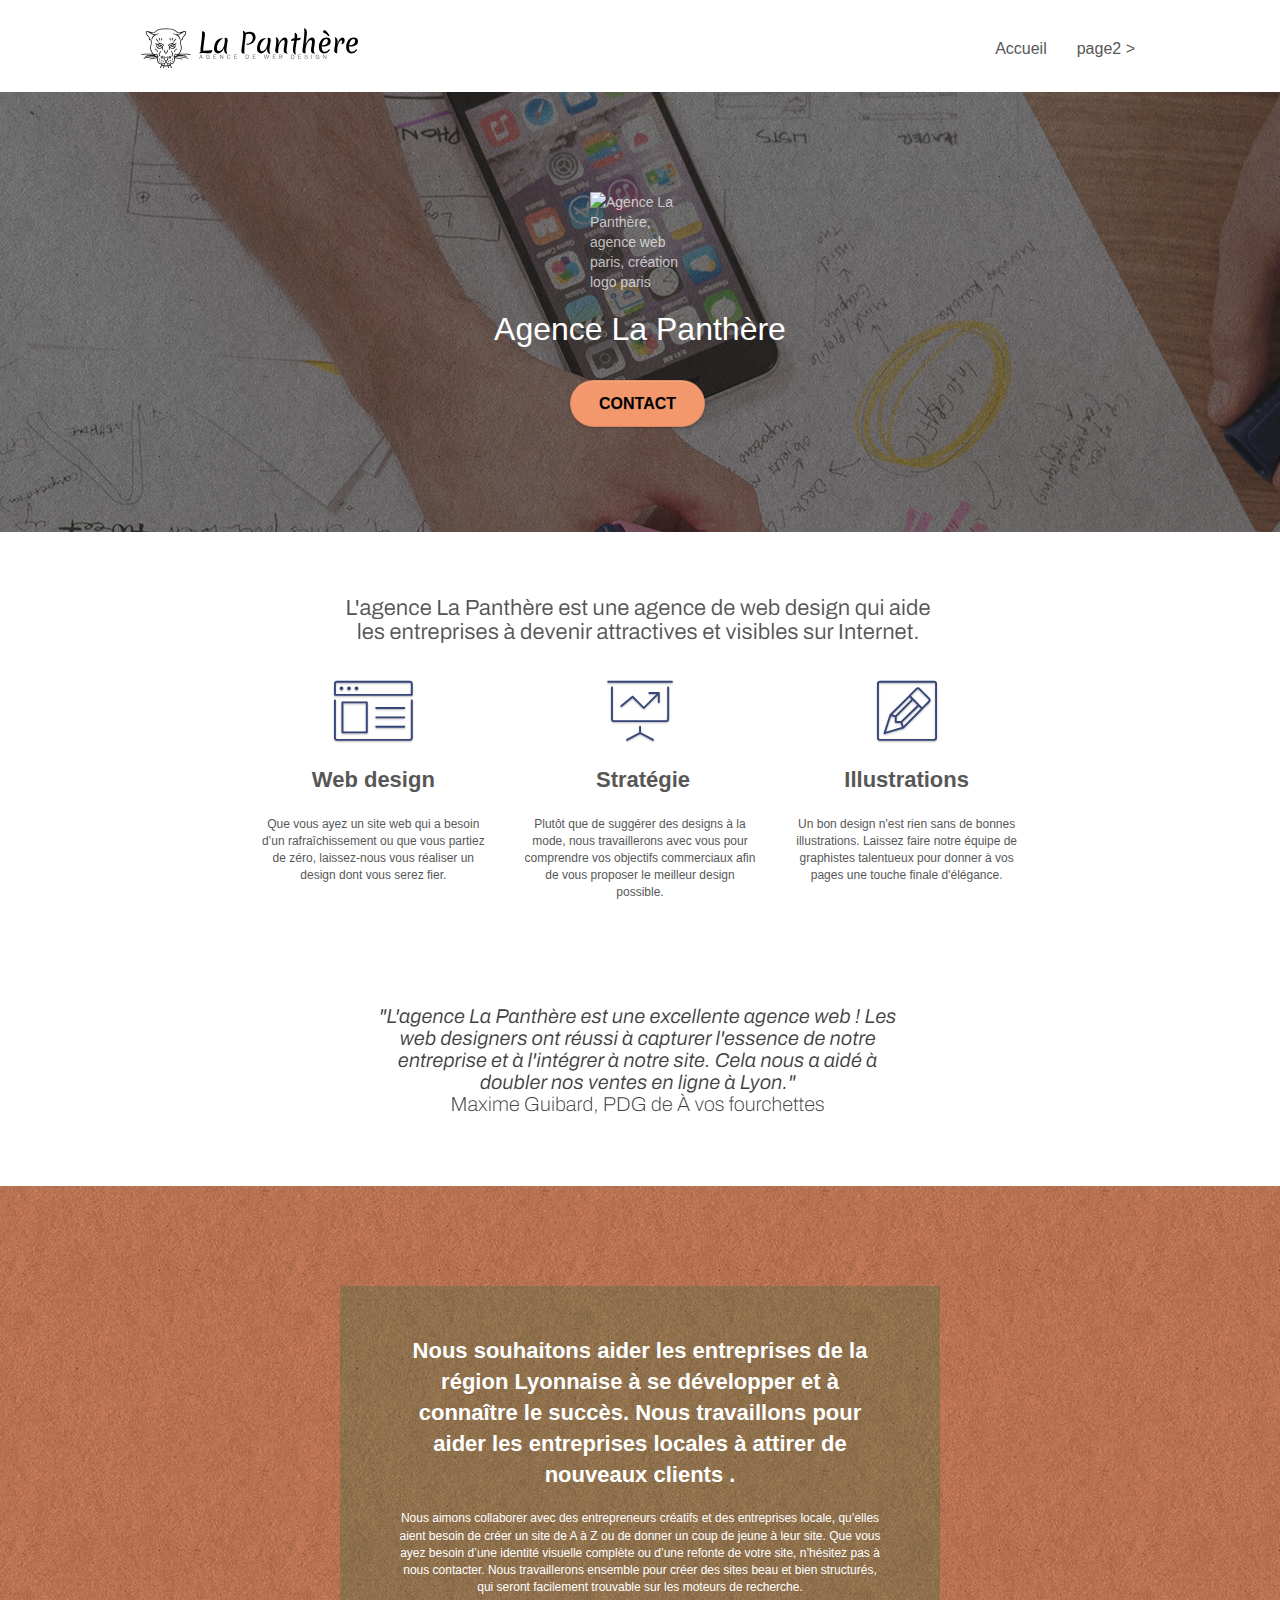
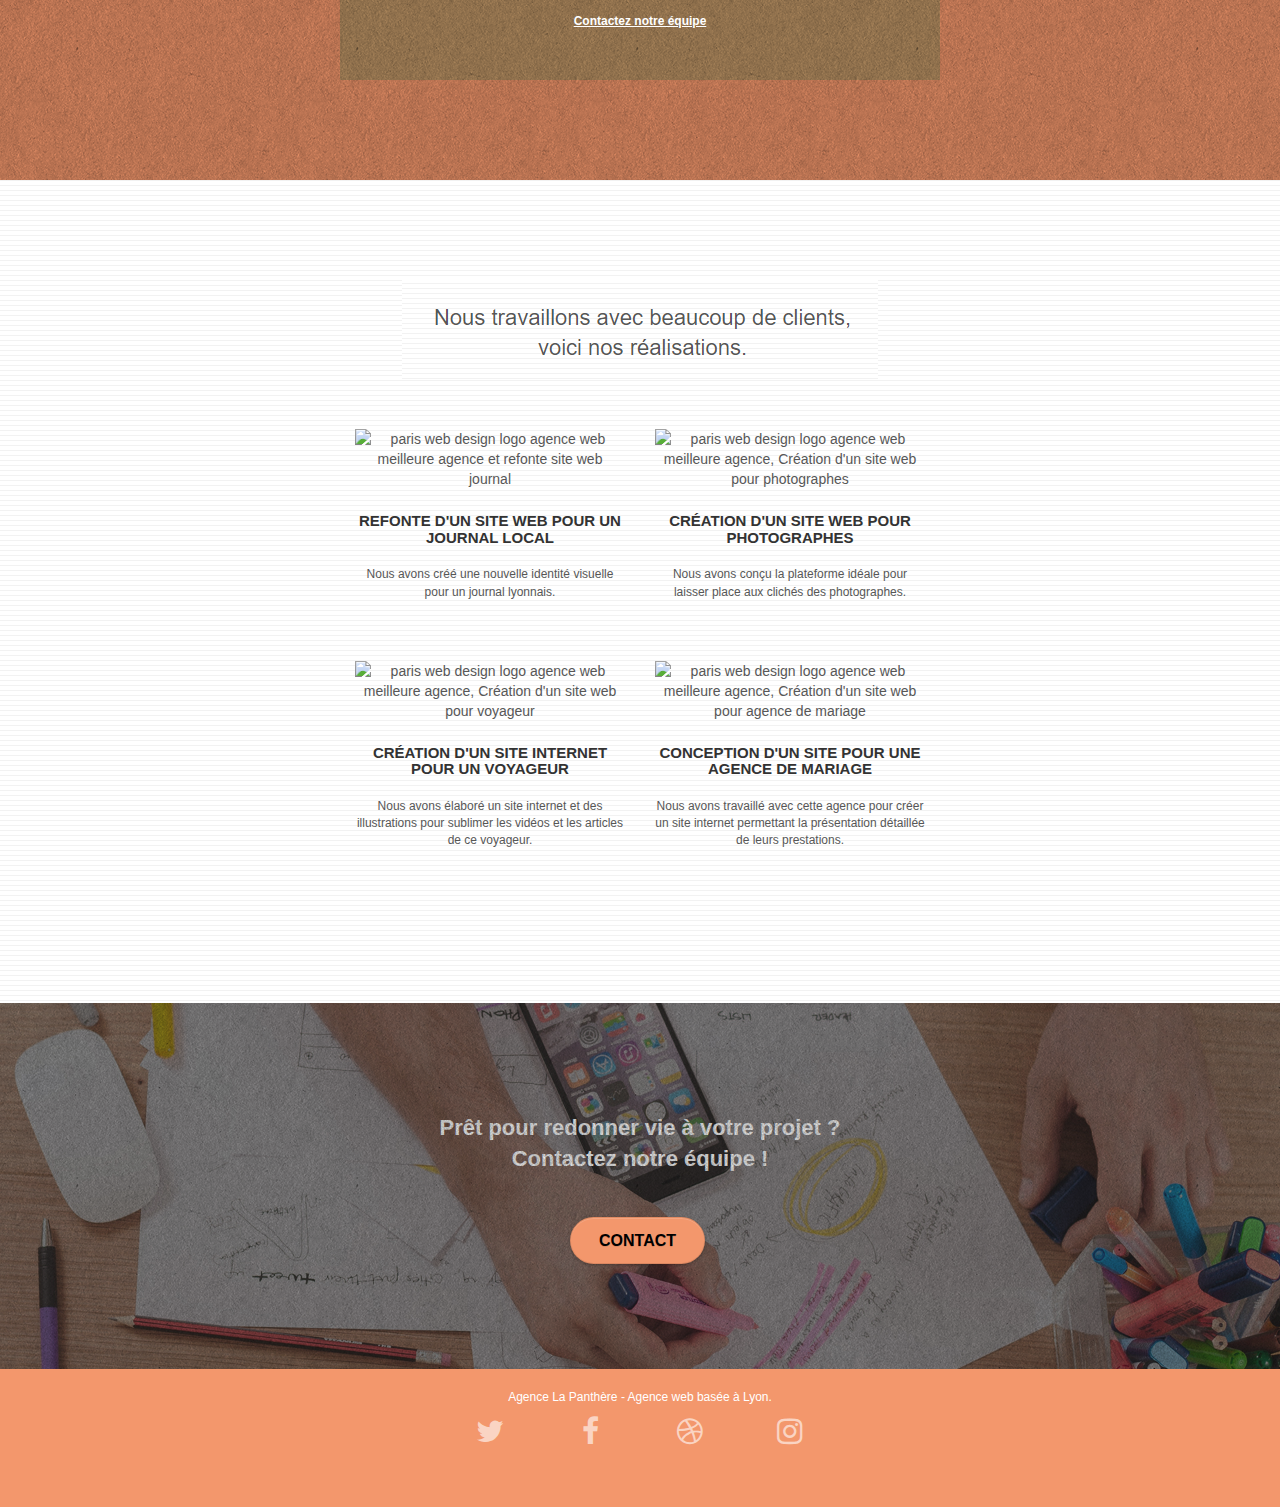
==== index.html @ 3dce4a52 "Add files via upload" ====
<!doctype html>
<html lang="fr">
<head>
    <meta charset="utf-8">
    <meta name="keywords" content="seo, google, site web, site internet, agence design paris, agence design, agence design,agence design,agence design,agence design,agence design,agence design,agence design,agence design">
    <meta name="description" content="Agence web, Agence design, Paris">
    <meta name="viewport" content="width=device-width, initial-scale=1.0, viewport-fit=cover">
    <link rel="shortcut icon" type="image/png" href="favicon.jpg">
    
	<link rel="stylesheet" type="text/css" href="./css/bootstrap.css">
	<link rel="stylesheet" type="text/css" href="style.css">
	<link rel="stylesheet" type="text/css" href="./css/font-awesome.css">
	<link rel="stylesheet" type="text/css" href="./css/et-line.css">
	
    
	<script src="https://code.jquery.com/jquery-2.1.0.min.js" integrity="sha256-8oQ1OnzE2X9v4gpRVRMb1DWHoPHJilbur1LP9ykQ9H0=" crossorigin="anonymous"></script>
	<script src="./js/bootstrap.min.js"></script>
	<script src="./js/blocs.js"></script>
	<script src="./js/jquery.touchSwipe.js" defer></script>
	<script src="./js/gmaps.js"></script>

    <title>.</title>

    
<!-- Analytics -->
 
<!-- Analytics END -->
    
</head>
<body>
<!-- Principal conteneur -->
<div class="page-container">
    
<!-- bloc-0 -->
<div class="bloc bgc-white l-bloc " id="bloc-0">
	<div class="container bloc-sm">

		<nav class="navbar row">
			<div class="navbar-header">
				
				<a class="navbar-brand" href="index.html"><img src="img/agence-la-panthere-monochrome.svg" alt="paris web design logo agence web meilleure agence" height="40" /></a>
				
				<button id="nav-toggle" type="button" class="ui-navbar-toggle navbar-toggle" data-toggle="collapse" data-target=".navbar-1">
					<span class="sr-only">Toggle navigation</span><span class="icon-bar"></span><span class="icon-bar"></span><span class="icon-bar"></span>
				</button>
			</div>
			<div class="collapse navbar-collapse navbar-1 special-dropdown-nav">
				<ul class="site-navigation nav navbar-nav">
					<li>
						<a href="index.html">Accueil</a>
					</li>
					<li>
					</li>
					<li>
						<a href="page2.html">page2 &gt;</a>
					</li>
				</ul>
			</div>
		</nav>
	</div>
</div>
<!-- bloc-0 END -->

<!-- bloc-1-presentation -->
<div class="bloc bgc-dark-slate-blue bg-banniere d-bloc bg-t-edge bloc-bg-texture texture-paper b-parallax" id="bloc-1-hero">
	<div class="container bloc-lg">
		<div class="row tight-width-whitespace">
			<div class="col-sm-12">
				<img src="img/logo.webp" class="center-block image-resize-mode" width="100" height="100" alt="Agence La Panthère, agence web paris, création logo paris" />
				<h1 class="text-center hero-bloc-text tc-white ">
					Agence La Panthère
				</h1>
				<div class="text-center">
					<a href="page2.html" class="btn btn-lg btn-clean btn-rd cta-hero btn-atomic-tangerine" id="cta-hero">Contact</a>
				</div>
			</div>
		</div>
	</div>
</div>
<!-- bloc-1-presentation END -->

<!-- bloc-2-services -->
<div class="bloc bgc-white l-bloc" id="bloc-2-services">
	<div class="container bloc-md">
		<div class="row">
			<div class="col-sm-12 text-center">
				<img alt="agence web, agence web paris, web design paris, stratégie web" src="img/title.png" />
			</div>
		</div>
		<div class="row voffset-lg med-width-whitespace">
			<div class="col-sm-4">
				<div class="text-center">
					<span class="et-icon-browser sm-shadow icon-dark-slate-blue icons icon-lg"></span>
				</div>
				<h2 class="mg-md text-center">
					Web design
				</h2>
				<p class="text-center ">
					Que vous ayez un site web qui a besoin d&rsquo;un rafraîchissement ou que vous partiez de zéro, laissez-nous vous réaliser un design dont vous serez fier.
				</p>
			</div>
			<div class="col-sm-4">
				<div class="text-center">
					<span class="et-icon-presentation sm-shadow icon-dark-slate-blue icons icon-lg"></span>
				</div>
				<h2 class="mg-md text-center">
					&nbsp;Stratégie
				</h2>
				<p class="text-center ">
					Plutôt que de suggérer des designs à la mode, nous travaillerons avec vous pour comprendre vos objectifs commerciaux afin de vous proposer le meilleur design possible.<br>
				</p>
			</div>
			<div class="col-sm-4">
				<div class="text-center">
					<span class="et-icon-edit sm-shadow icon-dark-slate-blue icons icon-lg"></span>
				</div>
				<h2 class="mg-md text-center">
					Illustrations
				</h2>
				<p class="text-center ">
					Un bon design n'est rien sans de bonnes illustrations. Laissez faire notre équipe de graphistes talentueux pour donner à vos pages une touche finale d'élégance.
				</p>
			</div>
		</div>
		<div class="row voffset-lg voffset">
			<div class="col-xs-12 col-md-8 col-md-offset-2 text-center">
				<img alt="agence web, agence web paris, web design paris, stratégie web" src="img/citation.png" />

			</div>
		</div>
	</div>
</div>
<!-- bloc-2-services END -->

<!-- bloc-3-what-i-do -->
<div class="bloc tc-white bgc-atomic-tangerine bg-presentation d-bloc bloc-bg-texture texture-paper b-parallax" id="bloc-3-what-i-do">
	<div class="container bloc-lg">
		<div class="row tight-width-whitespace black-background">
			<div class="col-sm-12">
				<h2 class="mg-md text-center tc-white">
					Nous souhaitons aider les entreprises de la région Lyonnaise à se développer et à connaître le succès. Nous travaillons pour aider les entreprises locales à attirer de nouveaux clients .<br>
				</h2>
				<p class="text-center white">
					Nous aimons collaborer avec des entrepreneurs créatifs et des entreprises locale, qu’elles aient besoin de créer un site de A à Z ou de donner un coup de jeune à leur site. Que vous ayez besoin d’une identité visuelle complète ou d’une refonte de votre site, n’hésitez pas à nous contacter. Nous travaillerons ensemble pour créer des sites beau et bien structurés, qui seront facilement trouvable sur les moteurs de recherche. <br><br><a class="ltc-white bold-link" href="page2.html">Contactez notre équipe</a><br>
				</p>
			</div>
		</div>
	</div>
</div>
<!-- bloc-3-what-i-do END -->

<!-- bloc-4-portfolio -->
<div class="bloc bgc-white bg-lines-h2-bg bg-repeat l-bloc" id="bloc-4-portfolio">
	<div class="container bloc-lg">
	
		<div class="row">
			<div class="col-sm-12 text-center">
				<img alt="agence web, agence web paris, web design paris, stratégie web" src="img/title2.png" />
			</div>
		</div>
		<div class="row tight-width-whitespace portfolio-row">
			<div class="col-sm-6">
				<a href="#" data-lightbox="img/1.webp" data-gallery-id="gallery-1" data-caption="Refonte d'un site web pour un journal local" data-frame="snapshot-lb"><img src="img/1.webp" alt="paris web design logo agence web meilleure agence et refonte site web journal" class="img-responsive portfolio-thumb" /></a>
				<h3 class="mg-md text-center">
					Refonte d'un site web pour un journal local
				</h3>
				<p class="text-center">
					Nous avons créé une nouvelle identité visuelle pour un journal lyonnais.
				</p>
			</div>
			<div class="col-sm-6">
				<a href="#" data-lightbox="img/2.webp" data-gallery-id="gallery-1" data-caption="Création d'un site web pour photographes" data-frame="snapshot-lb"><img src="img/2.webp" class="img-responsive portfolio-thumb" alt="paris web design logo agence web meilleure agence, Création d'un site web pour photographes" /></a>
				<h3 class="mg-md text-center">
					Création d'un site web pour photographes
				</h3>
				<p class="text-center">
					Nous avons conçu la plateforme idéale pour laisser place aux clichés des photographes.
				</p>
			</div>
		</div>
		<div class="row tight-width-whitespace portfolio-row">
			<div class="col-sm-6">
				<a href="#" data-lightbox="img/3.webp" data-gallery-id="gallery-1" data-caption="Création d'un site internet pour un voyageur" data-frame="snapshot-lb"><img src="img/3.webp" class="img-responsive portfolio-thumb" alt="paris web design logo agence web meilleure agence, Création d'un site web pour voyageur"/></a>
				<h3 class="mg-md text-center">
					Création d'un site internet pour un voyageur
				</h3>
				<p class="text-center">
					Nous avons élaboré un site internet et des illustrations pour sublimer les vidéos et les articles de ce voyageur.
				</p>
			</div>
			<div class="col-sm-6">
				<a href="#" data-lightbox="img/4.webp" data-gallery-id="gallery-1" data-caption="Conception d'un site pour une agence de mariage" data-frame="snapshot-lb"><img src="img/4.webp" class="img-responsive portfolio-thumb" alt="paris web design logo agence web meilleure agence, Création d'un site web pour agence de mariage" /></a>
				<h3 class="mg-md text-center">
					Conception d'un site pour une agence de mariage
				</h3>
				<p class="text-center">
					Nous avons travaillé avec cette agence pour créer un site internet permettant la présentation détaillée de leurs prestations.
				</p>
			</div>
		</div>
	</div>
</div>
<!-- bloc-4-portfolio END -->

<!-- bloc-5-cta -->
<div class="bloc bgc-dark-slate-blue bg-banniere d-bloc bloc-bg-texture texture-paper" id="bloc-5-cta">
	<div class="container bloc-lg">
		<div class="row">
			<h2 class="mg-md text-center tc-white">
				Prêt pour redonner vie à votre projet ?<br>Contactez notre équipe !
			</h2>
			<div class="col-sm-12 text-center">
				<a href="page2.html" class="btn btn-atomic-tangerine btn-clean btn-rd btn-lg cta-hero">Contact</a>
			</div>
		</div>
	</div>
</div>
<!-- bloc-5-cta END -->

<!-- Footer - bloc-8 -->
<div class="bloc bgc-atomic-tangerine d-bloc" id="bloc-8">
	<div class="container bloc-sm">
		<div class="row">
			<div class="col-sm-12">
				<p class="text-center white">
					Agence La Panthère - Agence web basée à Lyon.<br>
				</p>
				<div class="row row-no-gutters social">
					<div class="col-sm-3">
						<div class="text-center">
							<a class="social" aria-label="Twitter" href="index.html"><span class="fa fa-twitter icon-md"></span></a>
						</div>
					</div>
					<div class="col-sm-3">
						<div class="text-center">
							<a class="social" aria-label="Facebook" href="index.html"><span class="fa fa-facebook icon-md"></span></a>
						</div>
					</div>
					<div class="col-sm-3">
						<div class="text-center">
							<a class="social" aria-label="Dribble" href="index.html"><span class="fa fa-dribbble icon-md"></span></a>
						</div>
					</div>
					<div class="col-sm-3">
						<div class="text-center">
							<a class="social" aria-label="Instagram" href="index.html"><span class="fa fa-instagram icon-md"></span></a>
						</div>
					</div>
					<div class="keywords" style="color:#F3976C;">Agence web à paris, stratégie web, web design, illustrations, design de site web, site web, web, internet, site internet, site</div>
				</div>
				
				</div>
			</div>
		</div>
	</div>
</div>
<!-- Footer - bloc-8 END -->

</div>
<!-- Principal conteneur END -->
    

</body>
</html>
---- style.css ----
body {
    margin: 0;
    padding: 0;
    background: #FFF;
    overflow-x: hidden;
    -webkit-font-smoothing: antialiased;
    -moz-osx-font-smoothing: grayscale;
}

a,
button {
    transition: all .3s ease-in-out;
    outline: none!important;
}

a:hover {
    text-decoration: none;
    cursor: pointer;
}

#page-loading-blocs-notifaction {
    position: fixed;
    top: 0;
    bottom: 0;
    width: 100%;
    z-index: 100000;
    background: #FFFFFF url("img/pageload-spinner.gif") no-repeat center center;
}

.bloc {
    width: 100%;
    clear: both;
    background: 50% 50% no-repeat;
    padding: 0 50px;
    -webkit-background-size: cover;
    -moz-background-size: cover;
    -o-background-size: cover;
    background-size: cover;
    position: relative;
}

.bloc .container {
    padding-left: 0;
    padding-right: 0;
}

.bloc-lg {
    padding: 100px 50px;
}

.bloc-md {
    padding: 50px;
}

.bloc-sm {
    padding: 20px 50px;
}

.bg-center,
.bg-l-edge,
.bg-r-edge,
.bg-t-edge,
.bg-b-edge,
.bg-tl-edge,
.bg-bl-edge,
.bg-tr-edge,
.bg-br-edge,
.bg-repeat {
    -webkit-background-size: auto!important;
    -moz-background-size: auto!important;
    -o-background-size: auto!important;
    background-size: auto!important;
}

.bg-repeat {
    background: repeat;
}

.bg-t-edge {
    background: top no-repeat;
}

.bloc-bg-texture::before {
    content: "";
    background-size: 2px 2px;
    position: absolute;
    top: 0;
    bottom: 0;
    left: 0;
    right: 0;
}

.texture-paper::before {
    background: url("img/texture-paper.png");
    background-size: 280px 280px;
}

.b-parallax {
    background-attachment: fixed;
}

.d-bloc {
    color: rgba(255, 255, 255, .7);
}

.d-bloc button:hover {
    color: rgba(255, 255, 255, .9);
}

.d-bloc .icon-round,
.d-bloc .icon-square,
.d-bloc .icon-rounded,
.d-bloc .icon-semi-rounded-a,
.d-bloc .icon-semi-rounded-b {
    border-color: rgba(255, 255, 255, .9);
}

.d-bloc .divider-h span {
    border-color: rgba(255, 255, 255, .2);
}

.d-bloc .a-btn,
.d-bloc .navbar a,
.d-bloc .navbar-brand,
.d-bloc a .icon-sm,
.d-bloc a .icon-md,
.d-bloc a .icon-lg,
.d-bloc a .icon-xl,
.d-bloc h1 a,
.d-bloc h2 a,
.d-bloc h3 a,
.d-bloc h4 a,
.d-bloc h5 a,
.d-bloc h6 a,
.d-bloc p a {
    color: rgba(255, 255, 255, .6);
}

.d-bloc .a-btn:hover,
.d-bloc .navbar a:hover,
.d-bloc .navbar-brand:hover,
.d-bloc a:hover .icon-sm,
.d-bloc a:hover .icon-md,
.d-bloc a:hover .icon-lg,
.d-bloc a:hover .icon-xl,
.d-bloc h1 a:hover,
.d-bloc h2 a:hover,
.d-bloc h3 a:hover,
.d-bloc h4 a:hover,
.d-bloc h5 a:hover,
.d-bloc h6 a:hover,
.d-bloc p a:hover {
    color: rgba(255, 255, 255, 1);
}

.d-bloc .navbar-toggle .icon-bar {
    background: rgba(255, 255, 255, 1);
}

.d-bloc .btn-wire,
.d-bloc .btn-wire:hover {
    color: rgba(255, 255, 255, 1);
    border-color: rgba(255, 255, 255, 1);
}

.d-bloc .panel {
    color: rgba(0, 0, 0, .5);
}

.d-bloc .panel button:hover {
    color: rgba(0, 0, 0, .7);
}

.d-bloc .panel icon {
    border-color: rgba(0, 0, 0, .7);
}

.d-bloc .panel .divider-h span {
    border-color: rgba(0, 0, 0, .1);
}

.d-bloc .panel .a-btn {
    color: rgba(0, 0, 0, .6);
}

.d-bloc .panel .a-btn:hover {
    color: rgba(0, 0, 0, 1);
}

.d-bloc .panel .btn-wire,
.d-bloc .panel .btn-wire:hover {
    color: rgba(0, 0, 0, .7);
    border-color: rgba(0, 0, 0, .3);
}

.d-bloc .panel,
.l-bloc {
    color: rgba(0, 0, 0, .5);
}

.d-bloc .panel button:hover,
.l-bloc button:hover {
    color: rgba(0, 0, 0, .7);
}

.l-bloc .icon-round,
.l-bloc .icon-square,
.l-bloc .icon-rounded,
.l-bloc .icon-semi-rounded-a,
.l-bloc .icon-semi-rounded-b {
    border-color: rgba(0, 0, 0, .7);
}

.d-bloc .panel .divider-h span,
.l-bloc .divider-h span {
    border-color: rgba(0, 0, 0, .1);
}

.d-bloc .panel .a-btn,
.l-bloc .a-btn,
.l-bloc .navbar a,
.l-bloc .navbar-brand,
.l-bloc a .icon-sm,
.l-bloc a .icon-md,
.l-bloc a .icon-lg,
.l-bloc a .icon-xl,
.l-bloc h1 a,
.l-bloc h2 a,
.l-bloc h3 a,
.l-bloc h4 a,
.l-bloc h5 a,
.l-bloc h6 a,
.l-bloc p a {
    color: rgba(0, 0, 0, .6);
}

.d-bloc .panel .a-btn:hover,
.l-bloc .a-btn:hover,
.l-bloc .navbar a:hover,
.l-bloc .navbar-brand:hover,
.l-bloc a:hover .icon-sm,
.l-bloc a:hover .icon-md,
.l-bloc a:hover .icon-lg,
.l-bloc a:hover .icon-xl,
.l-bloc h1 a:hover,
.l-bloc h2 a:hover,
.l-bloc h3 a:hover,
.l-bloc h4 a:hover,
.l-bloc h5 a:hover,
.l-bloc h6 a:hover,
.l-bloc p a:hover {
    color: rgba(0, 0, 0, 1);
}

.l-bloc .navbar-toggle .icon-bar {
    color: rgba(0, 0, 0, .6);
}

.d-bloc .panel .btn-wire,
.d-bloc .panel .btn-wire:hover,
.l-bloc .btn-wire,
.l-bloc .btn-wire:hover {
    color: rgba(0, 0, 0, .7);
    border-color: rgba(0, 0, 0, .3);
}

.voffset {
    margin-top: 30px;
}

.voffset-lg {
    margin-top: 80px;
}

.row-no-gutters {
    margin-right: 0;
    margin-left: 0;
}

.row.row-no-gutters > [class^="col-"],
.row.row-no-gutters > [class*=" col-"] {
    padding-right: 0;
    padding-left: 0;
}

#bloc-1-hero h1 {
    font-size: 32px;
}

.navbar {
    margin-bottom: 0;
    z-index: 1;
}

.navbar-brand {
    height: auto;
    padding: 3px 15px;
    font-size: 25px;
    font-weight: normal;
    font-weight: 600;
    line-height: 44px;
}

.navbar-brand img {
    max-height: 200px;
    margin: 0 5px 0 0;
    display: inline;
}

.navbar-brand img[src$=svg] {
    min-width: 100px;
}

.nav-center .navbar-brand img {
    margin: 0;
}

.navbar .nav {
    padding-top: 2px;
    margin-right: -16px;
    float: right;
    z-index: 1;
}

.nav > li {
    float: left;
    margin-top: 4px;
    font-size: 16px;
}

.navbar-nav .open .dropdown-menu > li > a {
    text-align: inherit;
}

.nav > li a:hover,
.nav > li a:focus {
    background: transparent;
}

.navbar-toggle {
    margin: 10px 10px 0 0;
    border: 0px;
}

.navbar-toggle:hover {
    background: transparent!important;
}

.navbar-toggle .icon-bar {
    background-color: rgba(0, 0, 0, .5);
    width: 26px;
}

.nav-invert .navbar .nav {
    float: left;
}

.nav-invert .navbar-header,
.nav-invert .navbar-brand {
    float: right;
    position: relative;
    z-index: 2;
}

@media (min-width: 768px) {
    .site-navigation {
        position: absolute;
        top: 50%;
        right: 20px;
        transform: translate(0, -50%);
        -webkit-transform: translateY(-50%);
    }
    .nav > li .dropdown-menu a,
    .nav > li .dropdown-menu a:hover {
        color: #484848;
    }
    .nav-invert .site-navigation {
        left: 0;
        right: 0;
    }
    .nav-center {
        text-align: center;
    }
    .nav-center .navbar-header {
        width: 100%;
    }
    .nav-center .navbar-header,
    .nav-center .navbar-brand,
    .nav-center .nav > li {
        float: none;
        display: inline-block;
    }
    .nav-center .site-navigation {
        position: relative;
        width: 100%;
        right: 0;
        margin-right: 0px;
        margin-top: 20px;
    }
    .nav-center.mini-nav .navbar-toggle {
        float: none;
        margin: 10px auto 0;
    }
}

.nav > li > .dropdown a {
    background: none!important;
    display: block;
    padding: 14px 15px;
}

nav .caret {
    margin: 0 5px;
}

.dropdown-menu .dropdown-menu {
    top: -8px;
    left: 100%;
}

.dropdown-menu .dropmenu-flow-right {
    top: 100%;
    left: 0;
    margin-left: -1px;
    border-top-left-radius: 0;
    border-top-right-radius: 0;
}

.dropdown-menu .dropdown span {
    border: 4px solid black;
    border-top-color: transparent;
    border-right-color: transparent;
    border-bottom-color: transparent;
    margin: 6px -5px 0 0!important;
    float: right;
}

.mg-md {
    margin-top: 10px;
    margin-bottom: 20px;
    font-weight: bold;
}

.mg-lg {
    margin-top: 10px;
    margin-bottom: 40px;
}

.btn {
    margin: 0 5px 5px 0;
}

.btn.pull-right {
    margin: 0 0 5px 5px;
}

.btn-d,
.btn-d:hover,
.btn-d:focus {
    color: #FFF;
    background: rgba(0, 0, 0, .3);
}

button {
    outline: none!important;
}

.btn-rd {
    border-radius: 40px;
}

.btn-clean {
    border: 1px solid rgba(0, 0, 0, .08);
    border-bottom-color: rgba(0, 0, 0, .1);
    text-shadow: 0 1px 0 rgba(0, 0, 1, .1);
    box-shadow: 0 1px 3px rgba(0, 0, 1, .25), inset 0 1px 0 0 rgba(255, 255, 255, .15);
}

.icon-md {
    font-size: 30px!important;
}

.icon-lg {
    font-size: 60px!important;
}

.sm-shadow {
    text-shadow: 0 1px 2px rgba(0, 0, 0, .3);
}

.panel-sq,
.panel-sq .panel-heading,
.panel-sq .panel-footer {
    border-radius: 0;
}

.panel-rd {
    border-radius: 30px;
}

.panel-rd .panel-heading {
    border-radius: 29px 29px 0 0;
}

.panel-rd .panel-footer {
    border-radius: 0 0 29px 29px;
}

.form-control {
    border-color: rgba(0, 0, 0, .1);
    box-shadow: none;
}

.scrollToTop {
    width: 40px;
    height: 40px;
    position: fixed;
    bottom: 20px;
    right: 20px;
    opacity: 0;
    z-index: 500;
    transition: all .3s ease-in-out;
}

.scrollToTop span {
    margin-top: 6px;
}

.showScrollTop {
    font-size: 14px;
    opacity: 1;
}

a[data-lightbox] {
    position: relative;
    display: block;
    text-align: center;
}

a[data-lightbox]:hover::before {
    content: "+";
    font-family: "HelveticaNeue-Light", "Helvetica Neue Light", "Helvetica Neue", Helvetica, Arial;
    font-size: 32px;
    width: 50px;
    height: 50px;
    margin-left: -25px;
    border-radius: 50%;
    background: rgba(0, 0, 0, .6);
    color: #FFF;
    font-weight: 100;
    z-index: 1;
    position: absolute;
    top: 50%;
    transform: translateY(-50%);
    -webkit-transform: translateY(-50%);
}

a[data-lightbox]:hover img {
    opacity: 0.6;
    -webkit-animation-fill-mode: none;
    animation-fill-mode: none;
}

#lightbox-modal {
    display: flex;
    align-items: center;
}

#lightbox-modal .modal-dialog {
    width: 90%;
    max-width: 900px;
    margin: 0 auto 0;
}

#lightbox-modal .modal-dialog img {
    max-height: 90vh;
    margin: 0 auto;
}

.lightbox-caption {
    padding: 20px;
    color: #FFF;
    background: rgba(0, 0, 0, .5);
    position: absolute;
    left: 15px;
    right: 15px;
    bottom: 5px;
}

.close-lightbox {
    color: #FFF;
    font-size: 30px;
    position: absolute;
    top: 20px;
    right: 20px;
    z-index: 20;
    background: rgba(0, 0, 0, .5);
    border: none;
    line-height: 30px;
    padding: 0 9px 5px;
    opacity: 0.3;
}

.close-lightbox:hover,
.next-lightbox:hover,
.prev-lightbox:hover {
    opacity: 1.0;
    color: #FFF;
}

.next-lightbox,
.prev-lightbox {
    font-size: 20px;
    color: rgba(255, 255, 255, .9);
    background: rgba(0, 0, 0, .5);
    transition: all .2s ease-in-out;
    position: absolute;
    top: 45%;
    z-index: 1;
    opacity: 0.4;
}

.next-lightbox {
    padding: 6px 8px 1px 13px;
    right: 25px;
}

.prev-lightbox {
    padding: 6px 13px 1px 10px;
    left: 25px;
}

.snapshot-lb .modal-body {
    padding-bottom: 45px;
}

.snapshot-lb .lightbox-caption {
    padding: 0;
    color: rgba(0, 0, 0, .5);
    background: none;
}

h1,
h2,
h3,
h4,
h5,
h6,
p,
label,
.btn,
a {
    font-family: "helvetica";
    font-weight: 400;
    color: #575757!important;
}

.container {
    max-width: 1000px;
}

.hero-bloc-text {
    font-size: 38px;
}

.hero-bloc-text-sub {
    font-size: 36px;
}

.statement-bloc-text {
    line-height: 26px;
    font-style: italic;
    font-size: 20px;
    text-align: center;
    font-weight: lighter;
    max-width: 520px;
    margin: auto auto auto auto;
}

p {
    font-size: 12px;
}

.tight-width-whitespace {
    max-width: 600px;
    margin: auto auto auto auto;
}

.h1 {
    font-size: 20px;
    font-family: "Open Sans";
}

.cta-hero {
    margin-top: 22px;
    color: #FFFFFF!important;
    text-transform: uppercase;
    padding: 12px 28px 12px 28px;
    font-size: 16px;
    font-weight: 700;
}

.social {
    max-width: 400px;
    margin: auto auto auto auto;
}

h2 {
    font-size: 22px;
    line-height: 1.4em;
}

h3 {
    font-size: 15px;
    text-transform: uppercase;
    font-weight: 700;
    color: #333333!important;
}

.med-width-whitespace {
    max-width: 800px;
    margin: auto auto auto auto;
    box-shadow: 0px 0px 0px #000000;
}

h1 {
    color: #333333!important;
}

h4 {
    color: #333333!important;
}

.icons {
    margin-bottom: 14px;
    margin-top: 24px;
}

.white {
    color: #FFFFFF!important;
}

.portfolio-thumb {
    margin-bottom: 24px;
}

.portfolio-row {
    margin-bottom: 44px;
    margin-top: 50px;
}

.avatar {
    box-shadow: 0px 4px 9px rgba(0, 0, 0, 0.3);
}

.black-background {
    background-color: rgba(165, 147, 99, 0.7);
    padding: 40px 40px 40px 40px;
}

.bold-link {
    font-weight: 900;
    text-decoration: underline!important;
}

.bgc-white {
    background-color: #FFFFFF;
}

.bgc-dark-slate-blue {
    background-color: #364577;
}

.bgc-atomic-tangerine {
    background-color: #F3976C;
}

.tc-white {
    color: white !important;
}

.btn-atomic-tangerine {
    background: #F3976C;
    color: black!important;
}

.btn-atomic-tangerine:hover {
    background: #c27956!important;
    color: #FFFFFF!important;
}

.ltc-white {
    color: #FFFFFF!important;
}

.ltc-white:hover {
    color: #cccccc!important;
}

.ltc-atomic-tangerine {
    color: #F3976C!important;
}

.ltc-atomic-tangerine:hover {
    color: #c27956!important;
}

.icon-dark-slate-blue {
    color: #364577!important;
    border-color: #364577!important;
}

.bg-dots-bg {
    background-image: url("img/dots-bg.png");
}

.bg-lines-h2-bg {
    background-image: url("img/lines-h2-bg.png");
}

.bg-banniere {
    background-image: url("img/agence-la-panthere.jpg");
}

.bg-presentation {
    background-image: url("img/image-de-presentation.bmp");
}

@media (max-width: 1024px) {
    .bloc {
        padding-left: 20px;
        padding-right: 20px;
    }
    .bloc.full-width-bloc,
    .bloc-tile-2.full-width-bloc .container,
    .bloc-tile-3.full-width-bloc .container,
    .bloc-tile-4.full-width-bloc .container {
        padding-left: 0;
        padding-right: 0;
    }
}

@media (max-width: 992px) and (min-width: 768px) {
    .navbar .nav {
        max-width: 80%
    }
    .nav-center.navbar .nav {
        max-width: 100%
    }
}

@media only screen and (min-device-width: 768px) and (max-device-width: 1024px) and (orientation: landscape) {
    .b-parallax {
        background-attachment: scroll;
    }
}

@media only screen and (min-device-width: 1024px) and (max-device-width: 1366px) and (-webkit-min-device-pixel-ratio: 1.5) {
    .b-parallax {
        background-attachment: scroll;
    }
}

@media (max-width: 991px) {
    .container {
        width: 100%;
    }
    .b-parallax {
        background-attachment: scroll;
    }
    .page-container,
    #hero-bloc {
        overflow-x: hidden;
        position: relative;
    }
    .bloc {
        padding-left: constant(safe-area-inset-left);
        padding-right: constant(safe-area-inset-right);
    }
    .bloc-group,
    .bloc-group .bloc {
        display: block;
        width: 100%;
    }
    .bloc-fill-screen .fill-bloc-top-edge,
    .bloc-fill-screen .fill-bloc-bottom-edge {
        padding: 0 20px;
        padding-left: constant(safe-area-inset-left);
        padding-right: constant(safe-area-inset-right);
    }
}

@media (max-width: 767px) {
    .page-container {
        overflow-x: hidden;
        position: relative;
    }
    h1,
    h2,
    h3,
    h4,
    h5,
    h6,
    p,
    #disqus_thread {
        padding-left: 10px!important;
        padding-right: 10px!important;
    }
    .b-parallax {
        background-attachment: scroll;
    }
    .navbar .nav {
        padding-top: 0;
        border-top: 1px solid rgba(0, 0, 0, .2);
        float: none!important;
    }
    .navbar.row {
        margin-left: 0;
        margin-right: 0;
    }
    .site-navigation {
        position: inherit;
        transform: none;
        -webkit-transform: none;
        -ms-transform: none;
    }
    .nav > li {
        margin-top: 0;
        border-bottom: 1px solid rgba(0, 0, 0, .1);
        background: rgba(0, 0, 0, .05);
        text-align: left;
        padding-left: 15px;
        width: 100%;
    }
    .nav > li:hover {
        background: rgba(0, 0, 0, .08);
    }
    .dropdown .dropdown a .caret {
        float: none;
        margin: 5px 0 0 10px!important;
        border: 4px solid black;
        border-bottom-color: transparent;
        border-right-color: transparent;
        border-left-color: transparent;
    }
    #hero-bloc .navbar .nav {
        background: rgba(0, 0, 0, .8);
    }
    #hero-bloc .navbar .nav a {
        color: rgba(255, 255, 255, .6);
    }
    .hero {
        padding: 50px 0;
    }
    .hero-nav {
        left: -1px;
        right: -1px;
    }
    .navbar-collapse {
        padding: 0;
        overflow-x: hidden;
        -webkit-box-shadow: none;
        box-shadow: none;
    }
    .navbar-brand img {
        max-height: 40px;
        width: auto;
    }
    .nav-invert .navbar-header {
        float: none;
        width: 100%;
    }
    .nav-invert .navbar-toggle {
        float: left;
        margin-left: 10px;
    }
    .bloc {
        padding-left: 0;
        padding-right: 0;
    }
    .bloc-xxl,
    .bloc-xl,
    .bloc-lg {
        padding: 40px 0;
    }
    .bloc-sm,
    .bloc-md {
        padding-left: 0;
        padding-right: 0;
    }
    .bloc-tile-2 .container,
    .bloc-tile-3 .container,
    .bloc-tile-4 .container,
    .bloc-fill-screen .fill-bloc-top-edge,
    .bloc-fill-screen .fill-bloc-bottom-edge {
        padding-left: 0;
        padding-right: 0;
    }
    .a-block {
        padding: 0 10px;
    }
    .btn-dwn {
        display: none;
    }
    .voffset {
        margin-top: 5px;
    }
    .voffset-md {
        margin-top: 20px;
    }
    .voffset-lg {
        margin-top: 30px;
    }
    form {
        padding: 5px;
    }
    .close-lightbox {
        display: inline-block;
    }
    .blocsapp-device-iphone5 {
        background-size: 216px 425px;
        padding-top: 60px;
        width: 216px;
        height: 425px;
    }
    .blocsapp-device-iphone5 img {
        width: 180px;
        height: 320px;
    }
}

@media (max-width: 400px) {
    .bloc {
        padding-left: 0;
        padding-right: 0;
    }
}

@media (max-width: 767px) {
    .bloc-mob-center-text {
        text-align: center;
    }
}
---- css/et-line.css ----
@font-face {
    font-family: et-line;
    src: url(../fonts/et-line.eot);
    src: url(../fonts/et-line.eot?#iefix) format('embedded-opentype'), url(../fonts/et-line.woff) format('woff'), url(../fonts/et-line.ttf) format('truetype'), url(../fonts/et-line.svg#et-line) format('svg');
    font-weight: 400;
    font-style: normal
}

.et-icon-adjustments,
.et-icon-alarmclock,
.et-icon-anchor,
.et-icon-aperture,
.et-icon-attachment,
.et-icon-bargraph,
.et-icon-basket,
.et-icon-beaker,
.et-icon-bike,
.et-icon-book-open,
.et-icon-briefcase,
.et-icon-browser,
.et-icon-calendar,
.et-icon-camera,
.et-icon-caution,
.et-icon-chat,
.et-icon-circle-compass,
.et-icon-clipboard,
.et-icon-clock,
.et-icon-cloud,
.et-icon-compass,
.et-icon-desktop,
.et-icon-dial,
.et-icon-document,
.et-icon-documents,
.et-icon-download,
.et-icon-dribbble,
.et-icon-edit,
.et-icon-envelope,
.et-icon-expand,
.et-icon-facebook,
.et-icon-flag,
.et-icon-focus,
.et-icon-gears,
.et-icon-genius,
.et-icon-gift,
.et-icon-global,
.et-icon-globe,
.et-icon-googleplus,
.et-icon-grid,
.et-icon-happy,
.et-icon-hazardous,
.et-icon-heart,
.et-icon-hotairballoon,
.et-icon-hourglass,
.et-icon-key,
.et-icon-laptop,
.et-icon-layers,
.et-icon-lifesaver,
.et-icon-lightbulb,
.et-icon-linegraph,
.et-icon-linkedin,
.et-icon-lock,
.et-icon-magnifying-glass,
.et-icon-map,
.et-icon-map-pin,
.et-icon-megaphone,
.et-icon-mic,
.et-icon-mobile,
.et-icon-newspaper,
.et-icon-notebook,
.et-icon-paintbrush,
.et-icon-paperclip,
.et-icon-pencil,
.et-icon-phone,
.et-icon-picture,
.et-icon-pictures,
.et-icon-piechart,
.et-icon-presentation,
.et-icon-pricetags,
.et-icon-printer,
.et-icon-profile-female,
.et-icon-profile-male,
.et-icon-puzzle,
.et-icon-quote,
.et-icon-recycle,
.et-icon-refresh,
.et-icon-ribbon,
.et-icon-rss,
.et-icon-sad,
.et-icon-scissors,
.et-icon-scope,
.et-icon-search,
.et-icon-shield,
.et-icon-speedometer,
.et-icon-strategy,
.et-icon-streetsign,
.et-icon-tablet,
.et-icon-target,
.et-icon-telescope,
.et-icon-toolbox,
.et-icon-tools,
.et-icon-tools-2,
.et-icon-trophy,
.et-icon-tumblr,
.et-icon-twitter,
.et-icon-upload,
.et-icon-video,
.et-icon-wallet,
.et-icon-wine {
    font-family: et-line;
    speak: none;
    font-style: normal;
    font-weight: 400;
    font-variant: normal;
    text-transform: none;
    line-height: 1;
    -webkit-font-smoothing: antialiased;
    -moz-osx-font-smoothing: grayscale;
    display: inline-block
}

.et-icon-mobile:before {
    content: "\e000"
}

.et-icon-laptop:before {
    content: "\e001"
}

.et-icon-desktop:before {
    content: "\e002"
}

.et-icon-tablet:before {
    content: "\e003"
}

.et-icon-phone:before {
    content: "\e004"
}

.et-icon-document:before {
    content: "\e005"
}

.et-icon-documents:before {
    content: "\e006"
}

.et-icon-search:before {
    content: "\e007"
}

.et-icon-clipboard:before {
    content: "\e008"
}

.et-icon-newspaper:before {
    content: "\e009"
}

.et-icon-notebook:before {
    content: "\e00a"
}

.et-icon-book-open:before {
    content: "\e00b"
}

.et-icon-browser:before {
    content: "\e00c"
}

.et-icon-calendar:before {
    content: "\e00d"
}

.et-icon-presentation:before {
    content: "\e00e"
}

.et-icon-picture:before {
    content: "\e00f"
}

.et-icon-pictures:before {
    content: "\e010"
}

.et-icon-video:before {
    content: "\e011"
}

.et-icon-camera:before {
    content: "\e012"
}

.et-icon-printer:before {
    content: "\e013"
}

.et-icon-toolbox:before {
    content: "\e014"
}

.et-icon-briefcase:before {
    content: "\e015"
}

.et-icon-wallet:before {
    content: "\e016"
}

.et-icon-gift:before {
    content: "\e017"
}

.et-icon-bargraph:before {
    content: "\e018"
}

.et-icon-grid:before {
    content: "\e019"
}

.et-icon-expand:before {
    content: "\e01a"
}

.et-icon-focus:before {
    content: "\e01b"
}

.et-icon-edit:before {
    content: "\e01c"
}

.et-icon-adjustments:before {
    content: "\e01d"
}

.et-icon-ribbon:before {
    content: "\e01e"
}

.et-icon-hourglass:before {
    content: "\e01f"
}

.et-icon-lock:before {
    content: "\e020"
}

.et-icon-megaphone:before {
    content: "\e021"
}

.et-icon-shield:before {
    content: "\e022"
}

.et-icon-trophy:before {
    content: "\e023"
}

.et-icon-flag:before {
    content: "\e024"
}

.et-icon-map:before {
    content: "\e025"
}

.et-icon-puzzle:before {
    content: "\e026"
}

.et-icon-basket:before {
    content: "\e027"
}

.et-icon-envelope:before {
    content: "\e028"
}

.et-icon-streetsign:before {
    content: "\e029"
}

.et-icon-telescope:before {
    content: "\e02a"
}

.et-icon-gears:before {
    content: "\e02b"
}

.et-icon-key:before {
    content: "\e02c"
}

.et-icon-paperclip:before {
    content: "\e02d"
}

.et-icon-attachment:before {
    content: "\e02e"
}

.et-icon-pricetags:before {
    content: "\e02f"
}

.et-icon-lightbulb:before {
    content: "\e030"
}

.et-icon-layers:before {
    content: "\e031"
}

.et-icon-pencil:before {
    content: "\e032"
}

.et-icon-tools:before {
    content: "\e033"
}

.et-icon-tools-2:before {
    content: "\e034"
}

.et-icon-scissors:before {
    content: "\e035"
}

.et-icon-paintbrush:before {
    content: "\e036"
}

.et-icon-magnifying-glass:before {
    content: "\e037"
}

.et-icon-circle-compass:before {
    content: "\e038"
}

.et-icon-linegraph:before {
    content: "\e039"
}

.et-icon-mic:before {
    content: "\e03a"
}

.et-icon-strategy:before {
    content: "\e03b"
}

.et-icon-beaker:before {
    content: "\e03c"
}

.et-icon-caution:before {
    content: "\e03d"
}

.et-icon-recycle:before {
    content: "\e03e"
}

.et-icon-anchor:before {
    content: "\e03f"
}

.et-icon-profile-male:before {
    content: "\e040"
}

.et-icon-profile-female:before {
    content: "\e041"
}

.et-icon-bike:before {
    content: "\e042"
}

.et-icon-wine:before {
    content: "\e043"
}

.et-icon-hotairballoon:before {
    content: "\e044"
}

.et-icon-globe:before {
    content: "\e045"
}

.et-icon-genius:before {
    content: "\e046"
}

.et-icon-map-pin:before {
    content: "\e047"
}

.et-icon-dial:before {
    content: "\e048"
}

.et-icon-chat:before {
    content: "\e049"
}

.et-icon-heart:before {
    content: "\e04a"
}

.et-icon-cloud:before {
    content: "\e04b"
}

.et-icon-upload:before {
    content: "\e04c"
}

.et-icon-download:before {
    content: "\e04d"
}

.et-icon-target:before {
    content: "\e04e"
}

.et-icon-hazardous:before {
    content: "\e04f"
}

.et-icon-piechart:before {
    content: "\e050"
}

.et-icon-speedometer:before {
    content: "\e051"
}

.et-icon-global:before {
    content: "\e052"
}

.et-icon-compass:before {
    content: "\e053"
}

.et-icon-lifesaver:before {
    content: "\e054"
}

.et-icon-clock:before {
    content: "\e055"
}

.et-icon-aperture:before {
    content: "\e056"
}

.et-icon-quote:before {
    content: "\e057"
}

.et-icon-scope:before {
    content: "\e058"
}

.et-icon-alarmclock:before {
    content: "\e059"
}

.et-icon-refresh:before {
    content: "\e05a"
}

.et-icon-happy:before {
    content: "\e05b"
}

.et-icon-sad:before {
    content: "\e05c"
}

.et-icon-facebook:before {
    content: "\e05d"
}

.et-icon-twitter:before {
    content: "\e05e"
}

.et-icon-googleplus:before {
    content: "\e05f"
}

.et-icon-rss:before {
    content: "\e060"
}

.et-icon-tumblr:before {
    content: "\e061"
}

.et-icon-linkedin:before {
    content: "\e062"
}

.et-icon-dribbble:before {
    content: "\e063"
}
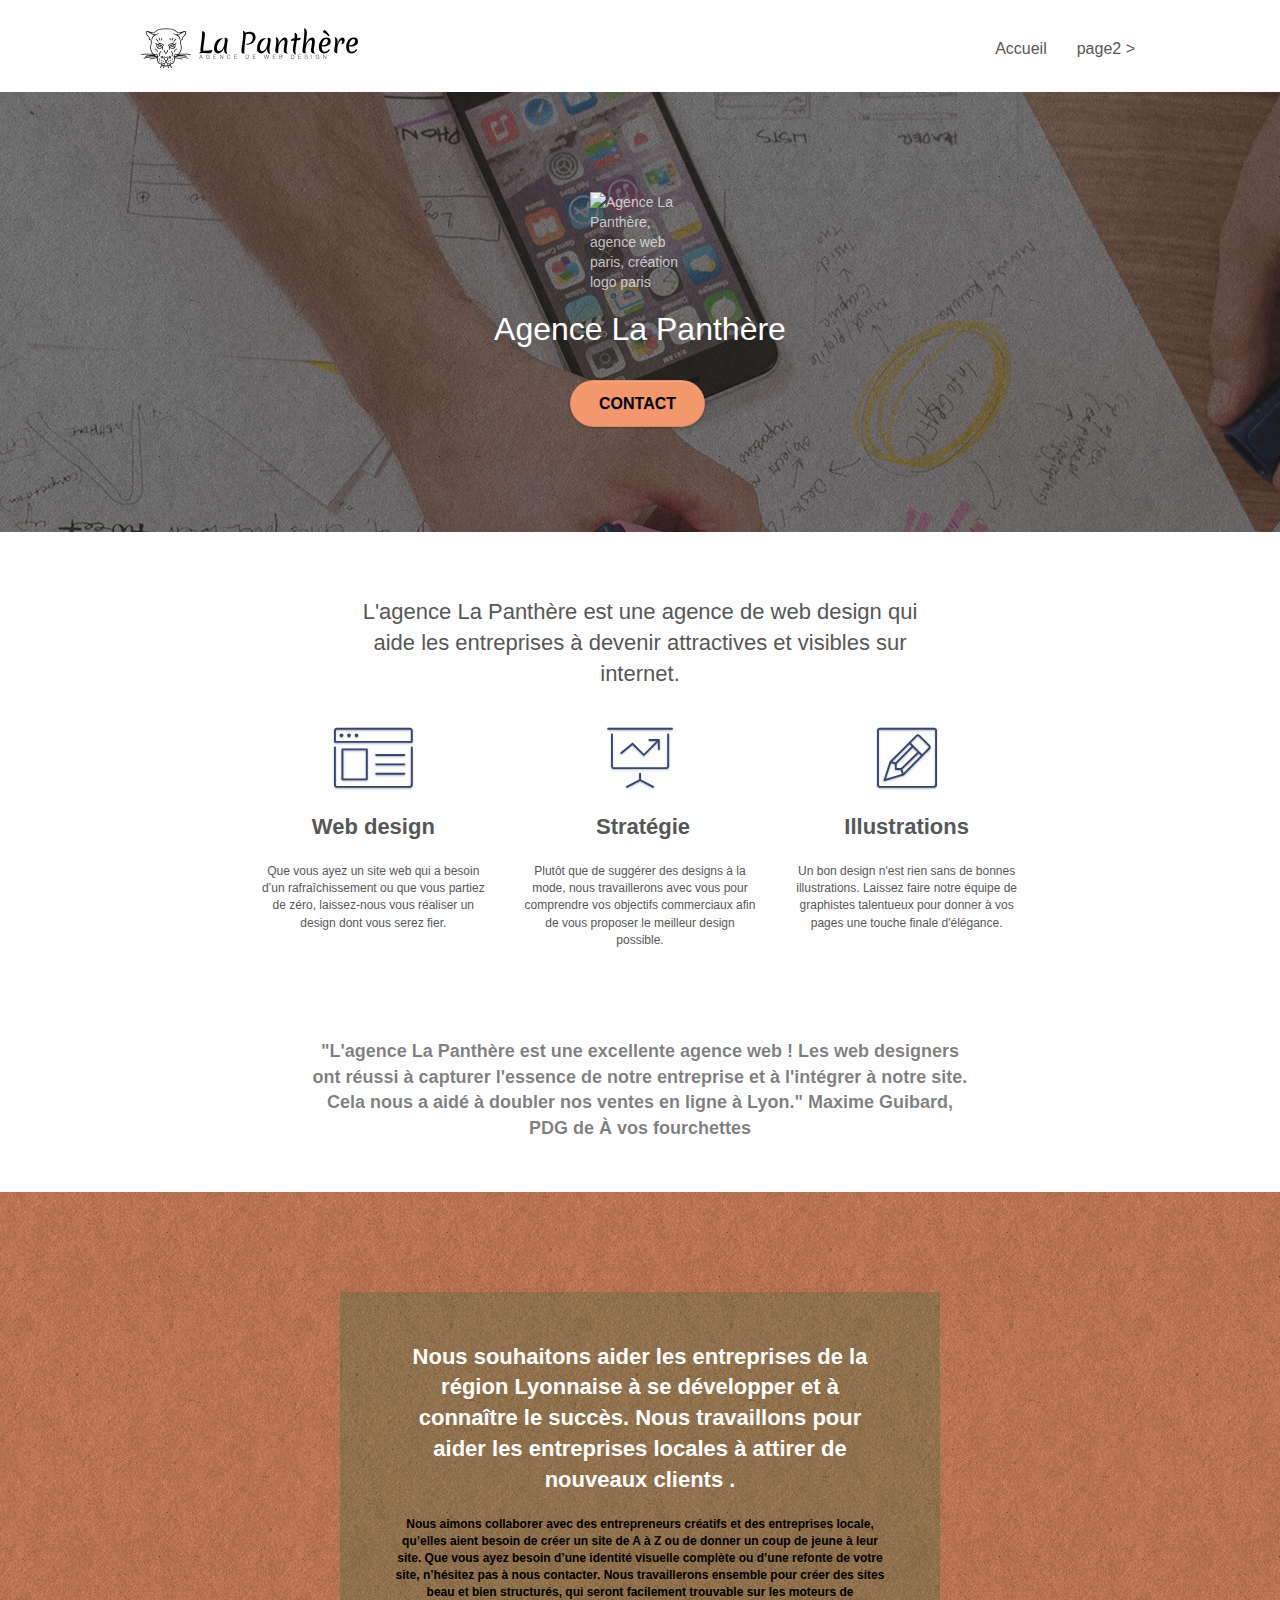
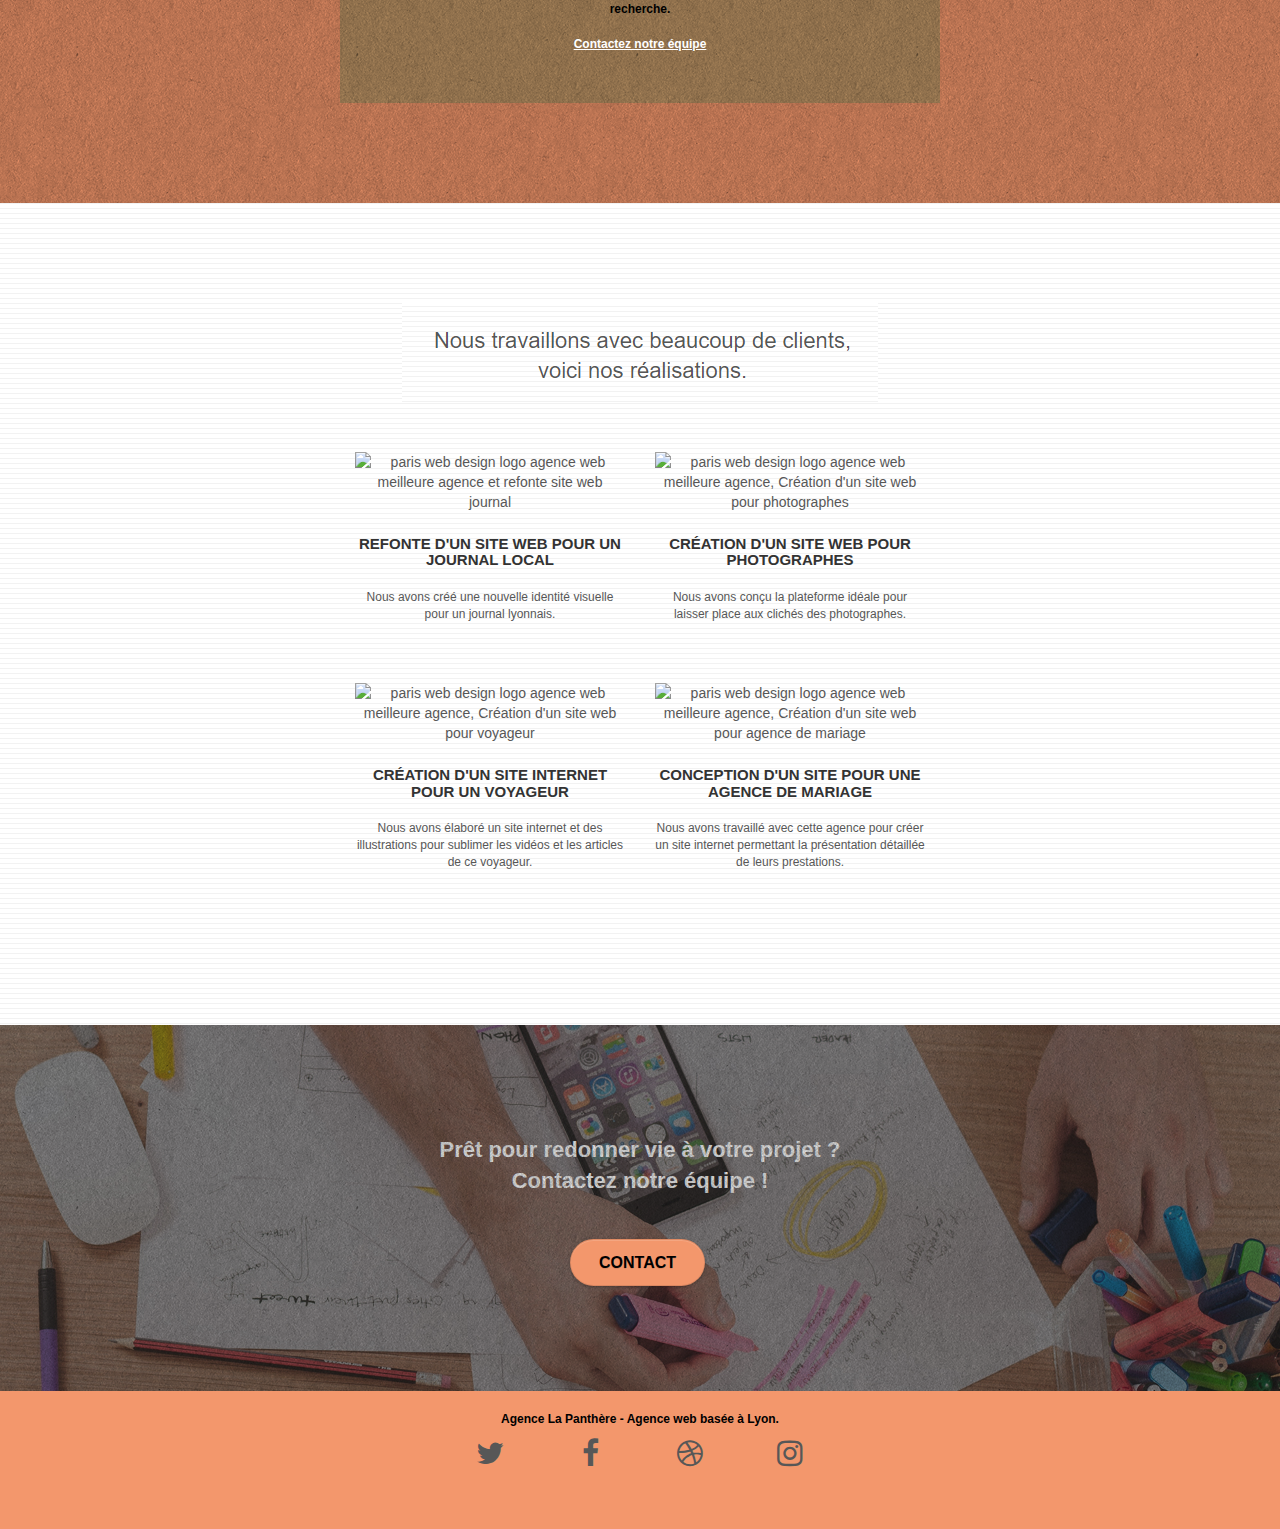
==== commit 56709f61: "Add files via upload" ====
--- a/index.html
+++ b/index.html
@@ -84,7 +84,8 @@
 	<div class="container bloc-md">
 		<div class="row">
 			<div class="col-sm-12 text-center">
-				<img alt="agence web, agence web paris, web design paris, stratégie web" src="img/title.png" />
+				<h2 class="h22">L'agence La Panthère est une agence de web design qui aide les entreprises à devenir attractives et visibles sur internet.</h2>
+				
 			</div>
 		</div>
 		<div class="row voffset-lg med-width-whitespace">
@@ -124,8 +125,9 @@
 		</div>
 		<div class="row voffset-lg voffset">
 			<div class="col-xs-12 col-md-8 col-md-offset-2 text-center">
-				<img alt="agence web, agence web paris, web design paris, stratégie web" src="img/citation.png" />
-
+				<span class="span">"L'agence La Panthère est une excellente agence web ! Les web designers ont réussi à capturer l'essence de notre entreprise et à l'intégrer à notre site. Cela nous a aidé à doubler nos ventes en ligne à Lyon."
+					Maxime Guibard, PDG de À vos fourchettes</span>
+				
 			</div>
 		</div>
 	</div>
--- a/style.css
+++ b/style.css
@@ -5,6 +5,18 @@
     overflow-x: hidden;
     -webkit-font-smoothing: antialiased;
     -moz-osx-font-smoothing: grayscale;
+}
+
+
+.h22 {
+    width: 62%;
+    margin: auto;
+    padding: 15px;
+}
+
+.span {
+    font-size: 18px;
+    font-weight: bold;
 }
 
 a,
@@ -119,22 +131,6 @@
     border-color: rgba(255, 255, 255, .2);
 }
 
-.d-bloc .a-btn,
-.d-bloc .navbar a,
-.d-bloc .navbar-brand,
-.d-bloc a .icon-sm,
-.d-bloc a .icon-md,
-.d-bloc a .icon-lg,
-.d-bloc a .icon-xl,
-.d-bloc h1 a,
-.d-bloc h2 a,
-.d-bloc h3 a,
-.d-bloc h4 a,
-.d-bloc h5 a,
-.d-bloc h6 a,
-.d-bloc p a {
-    color: rgba(255, 255, 255, .6);
-}
 
 .d-bloc .a-btn:hover,
 .d-bloc .navbar a:hover,
@@ -737,7 +733,8 @@
 }
 
 .white {
-    color: #FFFFFF!important;
+    color: black!important;
+    font-weight: bold;
 }
 
 .portfolio-thumb {
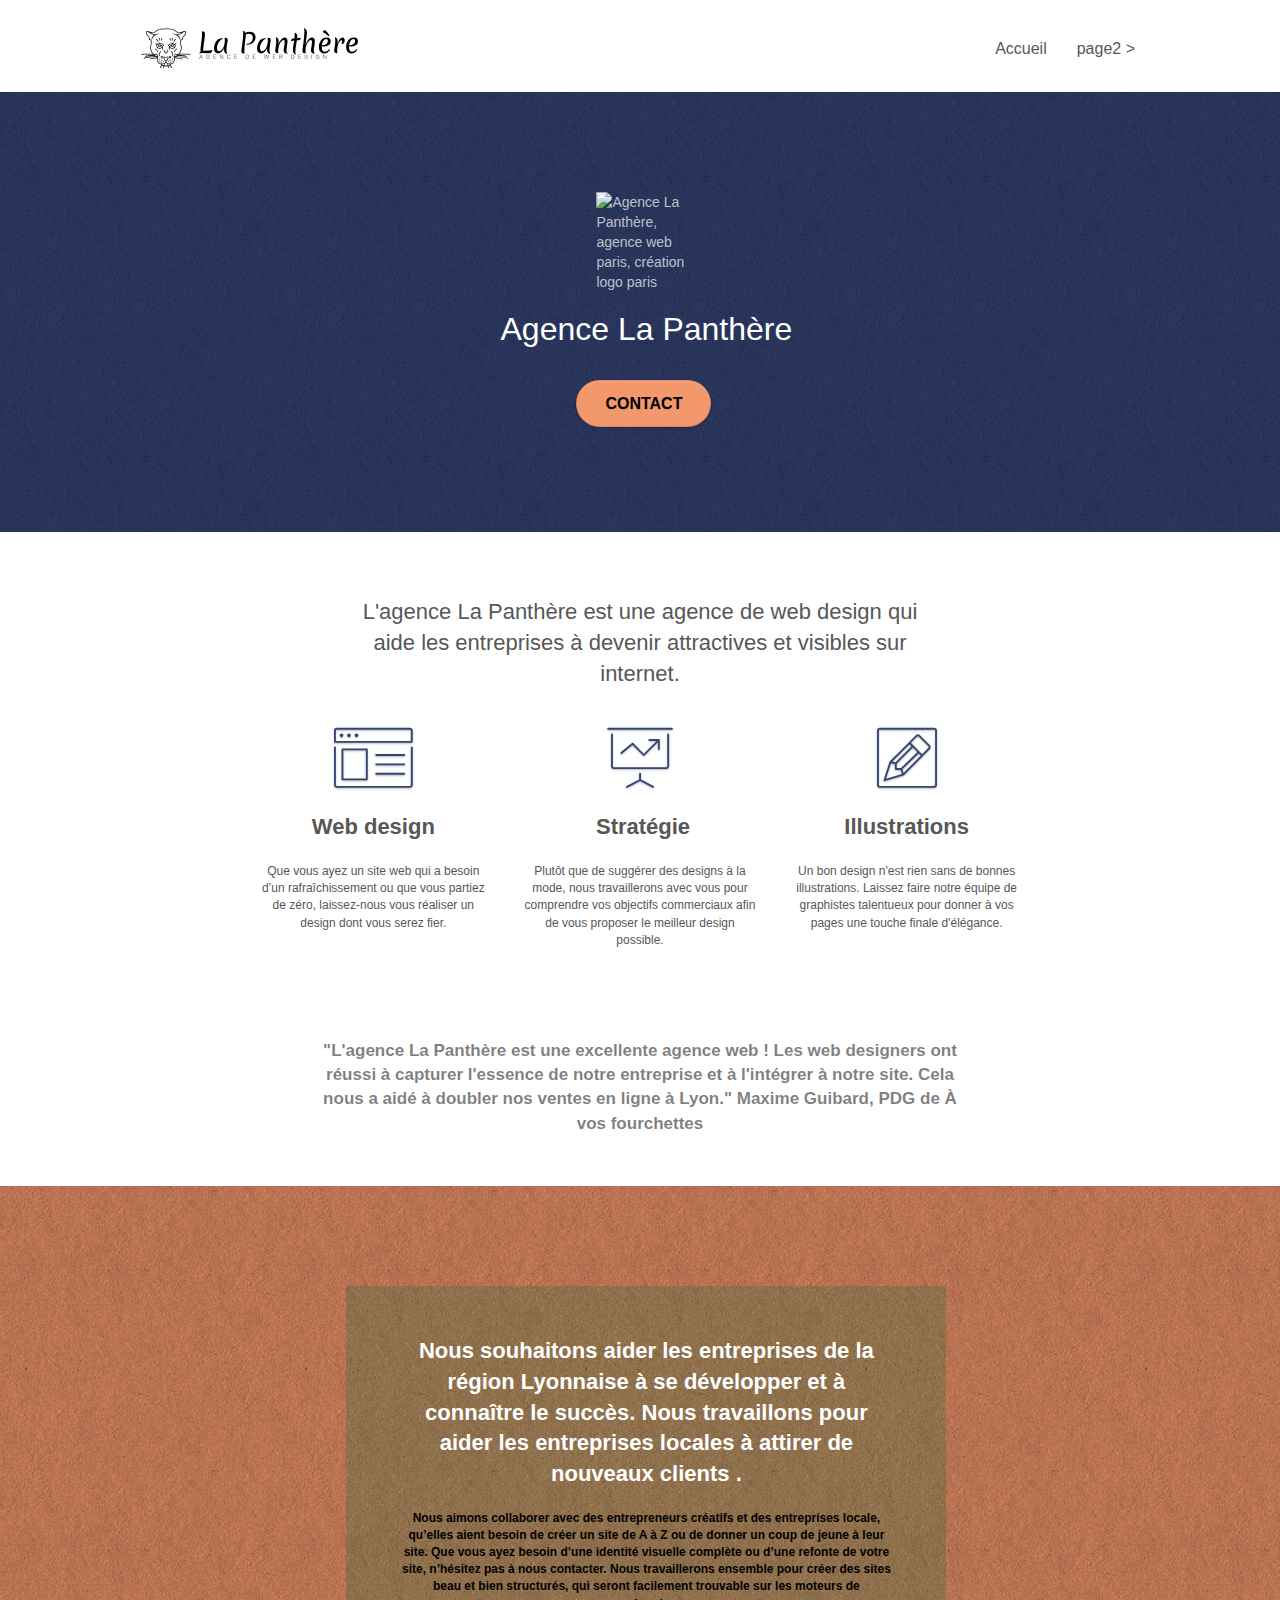
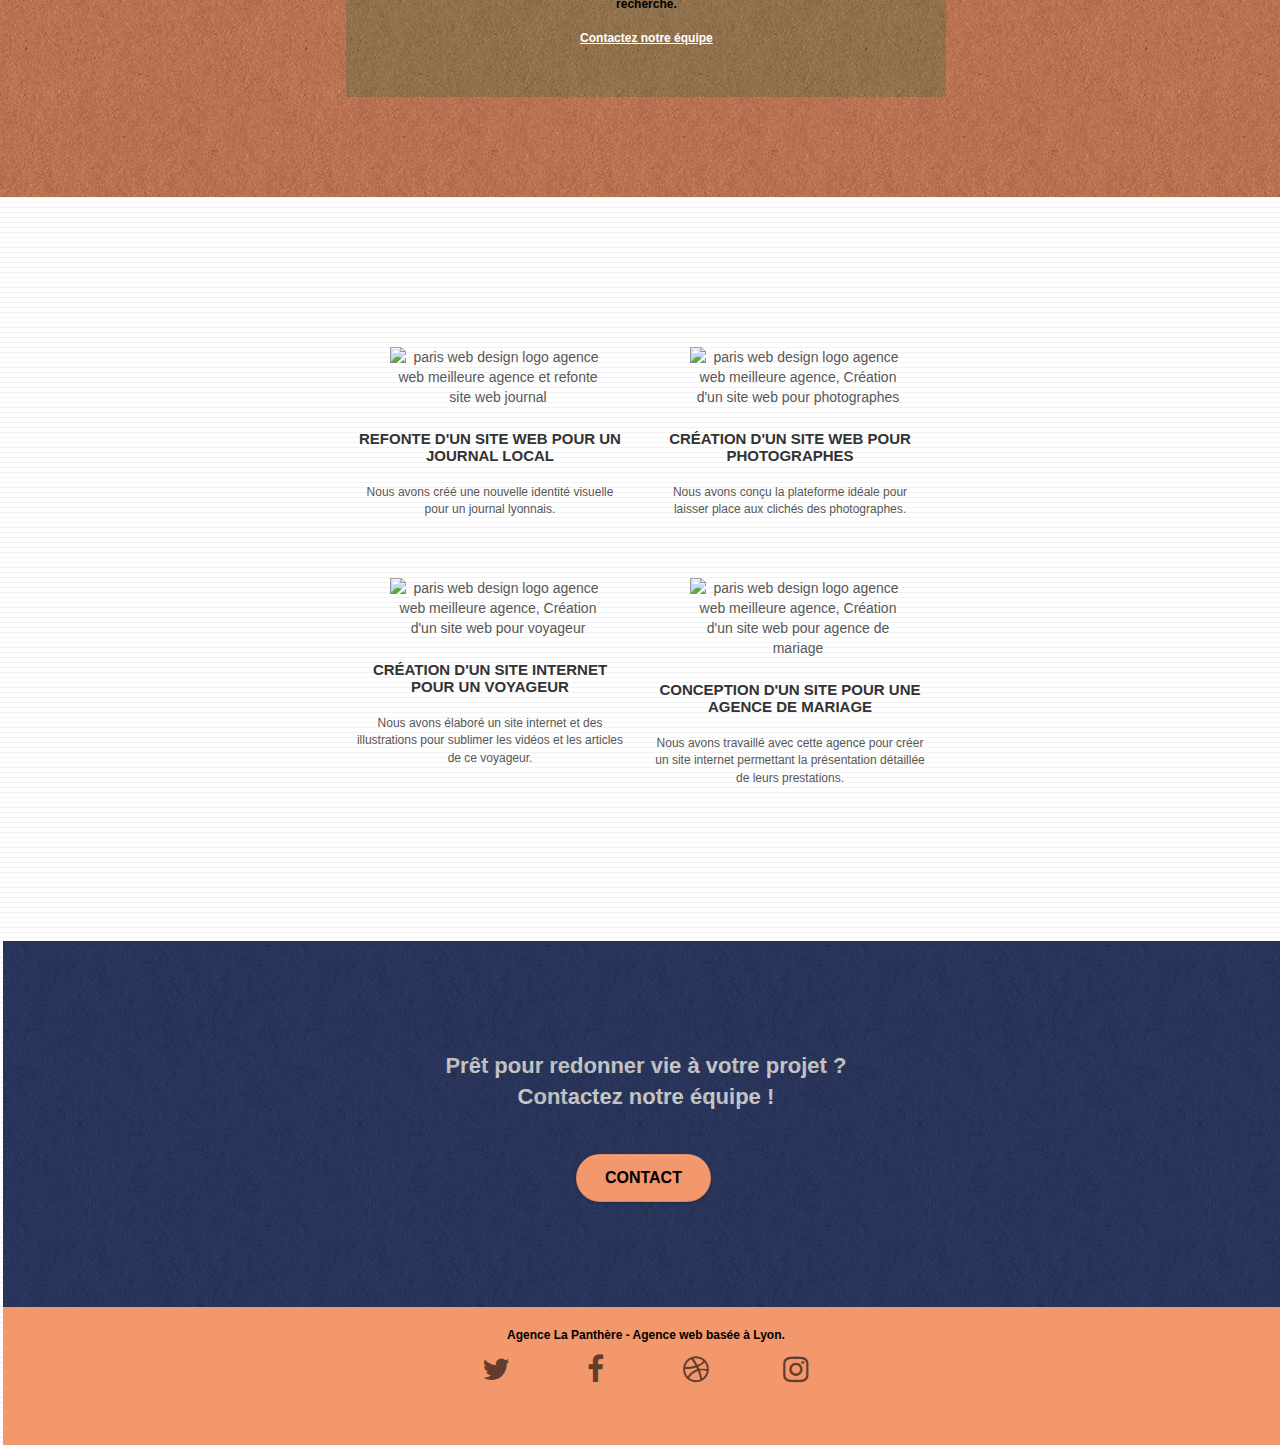
==== commit 889dd123: "Add files via upload" ====
--- a/index.html
+++ b/index.html
@@ -157,8 +157,7 @@
 	
 		<div class="row">
 			<div class="col-sm-12 text-center">
-				<img alt="agence web, agence web paris, web design paris, stratégie web" src="img/title2.png" />
-			</div>
+				
 		</div>
 		<div class="row tight-width-whitespace portfolio-row">
 			<div class="col-sm-6">
--- a/style.css
+++ b/style.css
@@ -7,7 +7,22 @@
     -moz-osx-font-smoothing: grayscale;
 }
 
-
+.carousel-inner>.item>a>img, .carousel-inner>.item>img, .img-responsive, .thumbnail a>img, .thumbnail>img {
+    display: block;
+    max-width: 80%;
+    height: auto;
+    margin-left: 35px;
+}
+
+
+
+
+.h222{
+    width: 89%;
+    font-size: 31px;
+    margin: 32px;
+    padding: 37px;
+}
 .h22 {
     width: 62%;
     margin: auto;
@@ -15,7 +30,7 @@
 }
 
 .span {
-    font-size: 18px;
+    font-size: 17px;
     font-weight: bold;
 }
 
@@ -770,6 +785,9 @@
 
 .bgc-atomic-tangerine {
     background-color: #F3976C;
+    width: 109%;
+    position: relative;
+    right: 4%;
 }
 
 .tc-white {
@@ -808,7 +826,7 @@
 }
 
 .bg-dots-bg {
-    background-image: url("img/dots-bg.png");
+    background-image: url("img/dots-bg.webp");
 }
 
 .bg-lines-h2-bg {
@@ -816,11 +834,14 @@
 }
 
 .bg-banniere {
-    background-image: url("img/agence-la-panthere.jpg");
+background-image: url("img/agence-la-panthere.webp");
+width: 109%;
+position: relative;
+right: 4%;
 }
 
 .bg-presentation {
-    background-image: url("img/image-de-presentation.bmp");
+    background-image: url("img/image-de-presentation.webp");
 }
 
 @media (max-width: 1024px) {
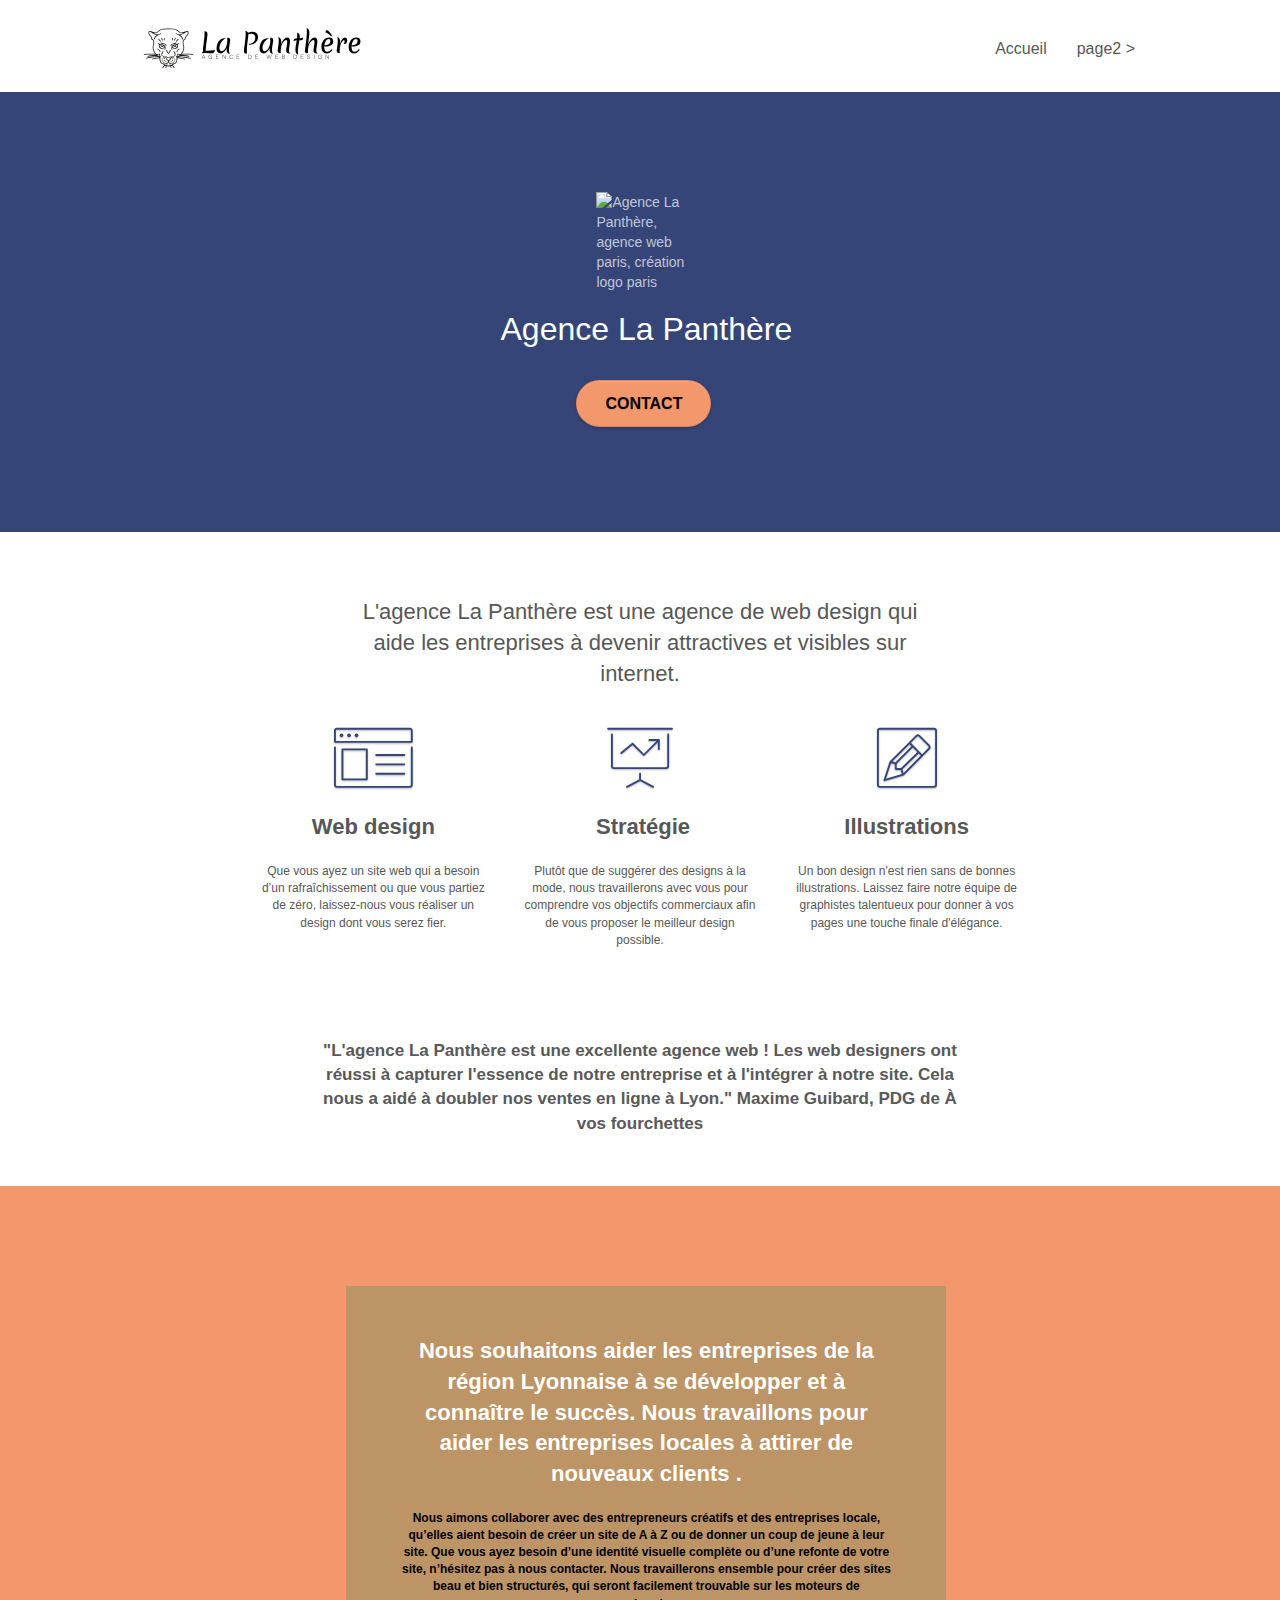
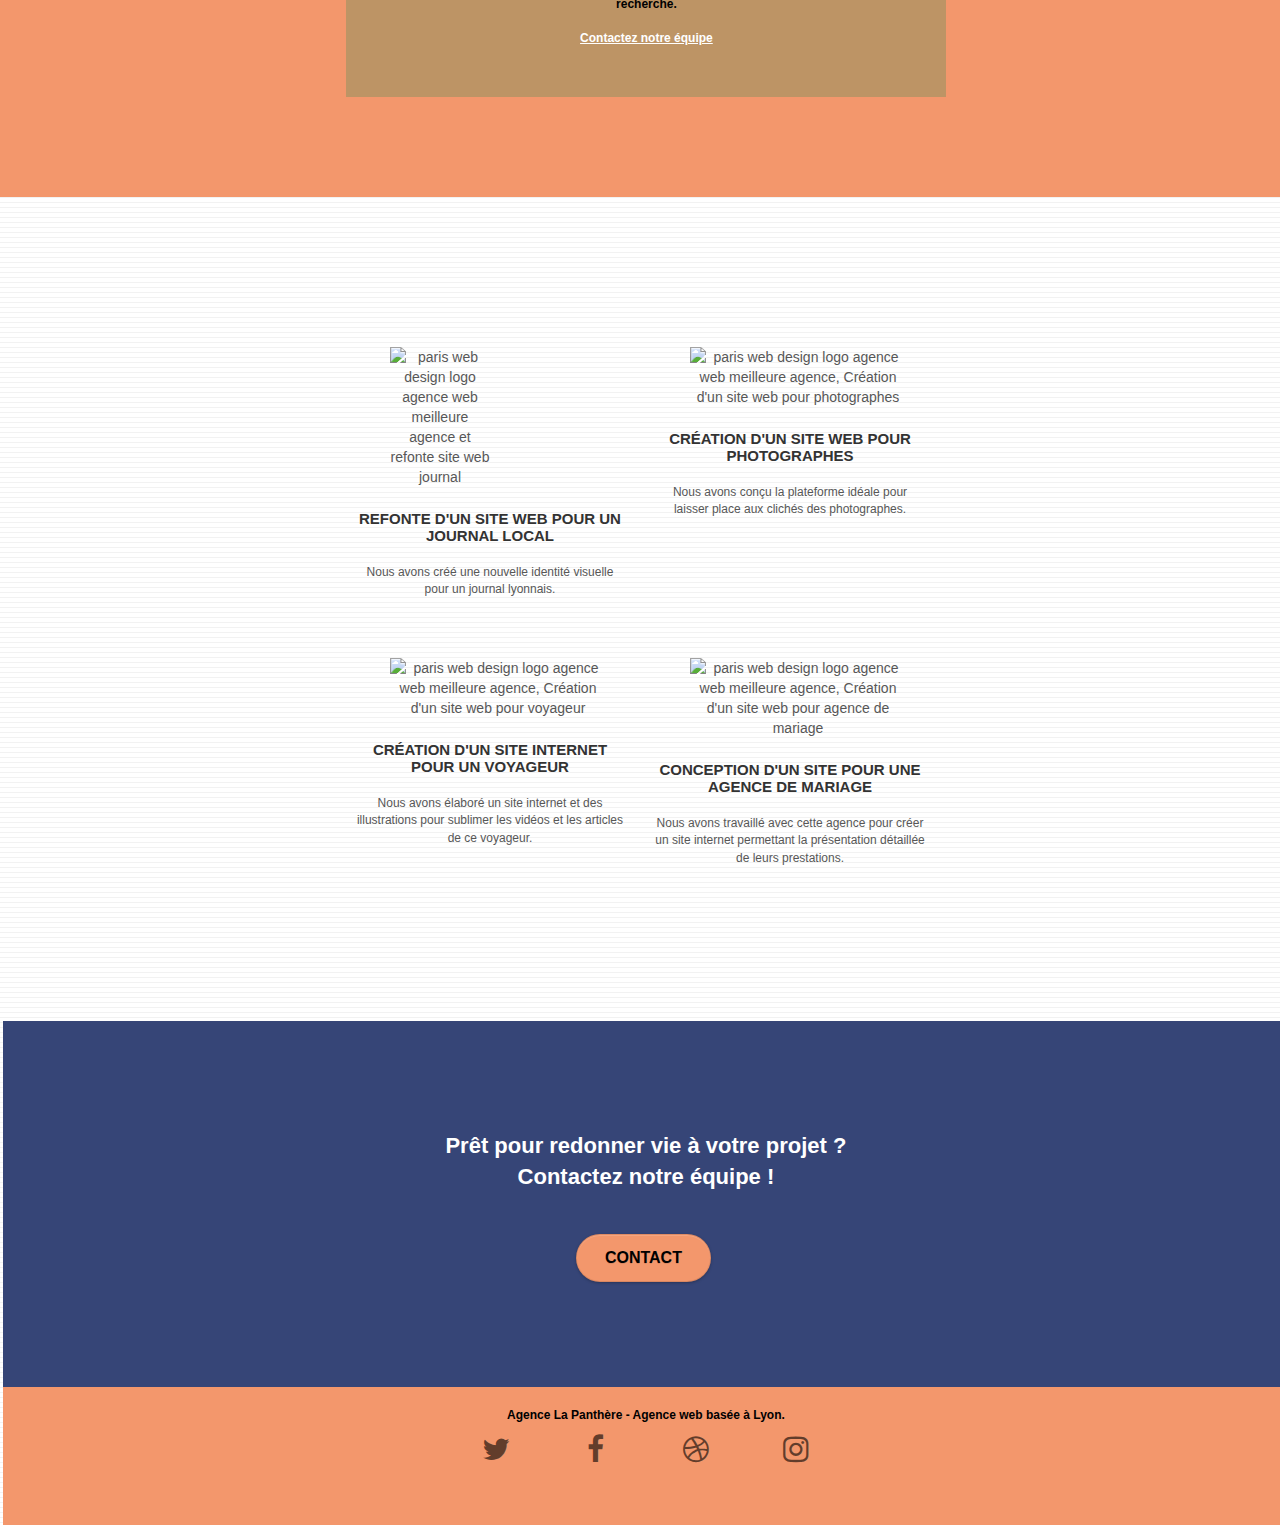
==== commit 2c7c89c5: "Add files via upload" ====
--- a/index.html
+++ b/index.html
@@ -38,7 +38,7 @@
 		<nav class="navbar row">
 			<div class="navbar-header">
 				
-				<a class="navbar-brand" href="index.html"><img src="img/agence-la-panthere-monochrome.svg" alt="paris web design logo agence web meilleure agence" height="40" /></a>
+				<a class="navbar-brand" href="index.html"><img src="img/agence-la-panthere-monochrome.svg" alt="paris web design logo agence web meilleure agence" width="100" height="40" /></a>
 				
 				<button id="nav-toggle" type="button" class="ui-navbar-toggle navbar-toggle" data-toggle="collapse" data-target=".navbar-1">
 					<span class="sr-only">Toggle navigation</span><span class="icon-bar"></span><span class="icon-bar"></span><span class="icon-bar"></span>
@@ -161,7 +161,7 @@
 		</div>
 		<div class="row tight-width-whitespace portfolio-row">
 			<div class="col-sm-6">
-				<a href="#" data-lightbox="img/1.webp" data-gallery-id="gallery-1" data-caption="Refonte d'un site web pour un journal local" data-frame="snapshot-lb"><img src="img/1.webp" alt="paris web design logo agence web meilleure agence et refonte site web journal" class="img-responsive portfolio-thumb" /></a>
+				<a href="#" data-lightbox="img/1.webp" data-gallery-id="gallery-1" data-caption="Refonte d'un site web pour un journal local" data-frame="snapshot-lb"><img src="img/1.webp" alt="paris web design logo agence web meilleure agence et refonte site web journal" width="100" height="60" class="img-responsive portfolio-thumb" /></a>
 				<h3 class="mg-md text-center">
 					Refonte d'un site web pour un journal local
 				</h3>
--- a/style.css
+++ b/style.css
@@ -32,6 +32,7 @@
 .span {
     font-size: 17px;
     font-weight: bold;
+    color: #595959;
 }
 
 a,
@@ -118,7 +119,7 @@
 }
 
 .texture-paper::before {
-    background: url("img/texture-paper.png");
+    background: url("img/texture-paper.webp");
     background-size: 280px 280px;
 }
 
@@ -316,6 +317,7 @@
     max-height: 200px;
     margin: 0 5px 0 0;
     display: inline;
+    width: 100%;
 }
 
 .navbar-brand img[src$=svg] {
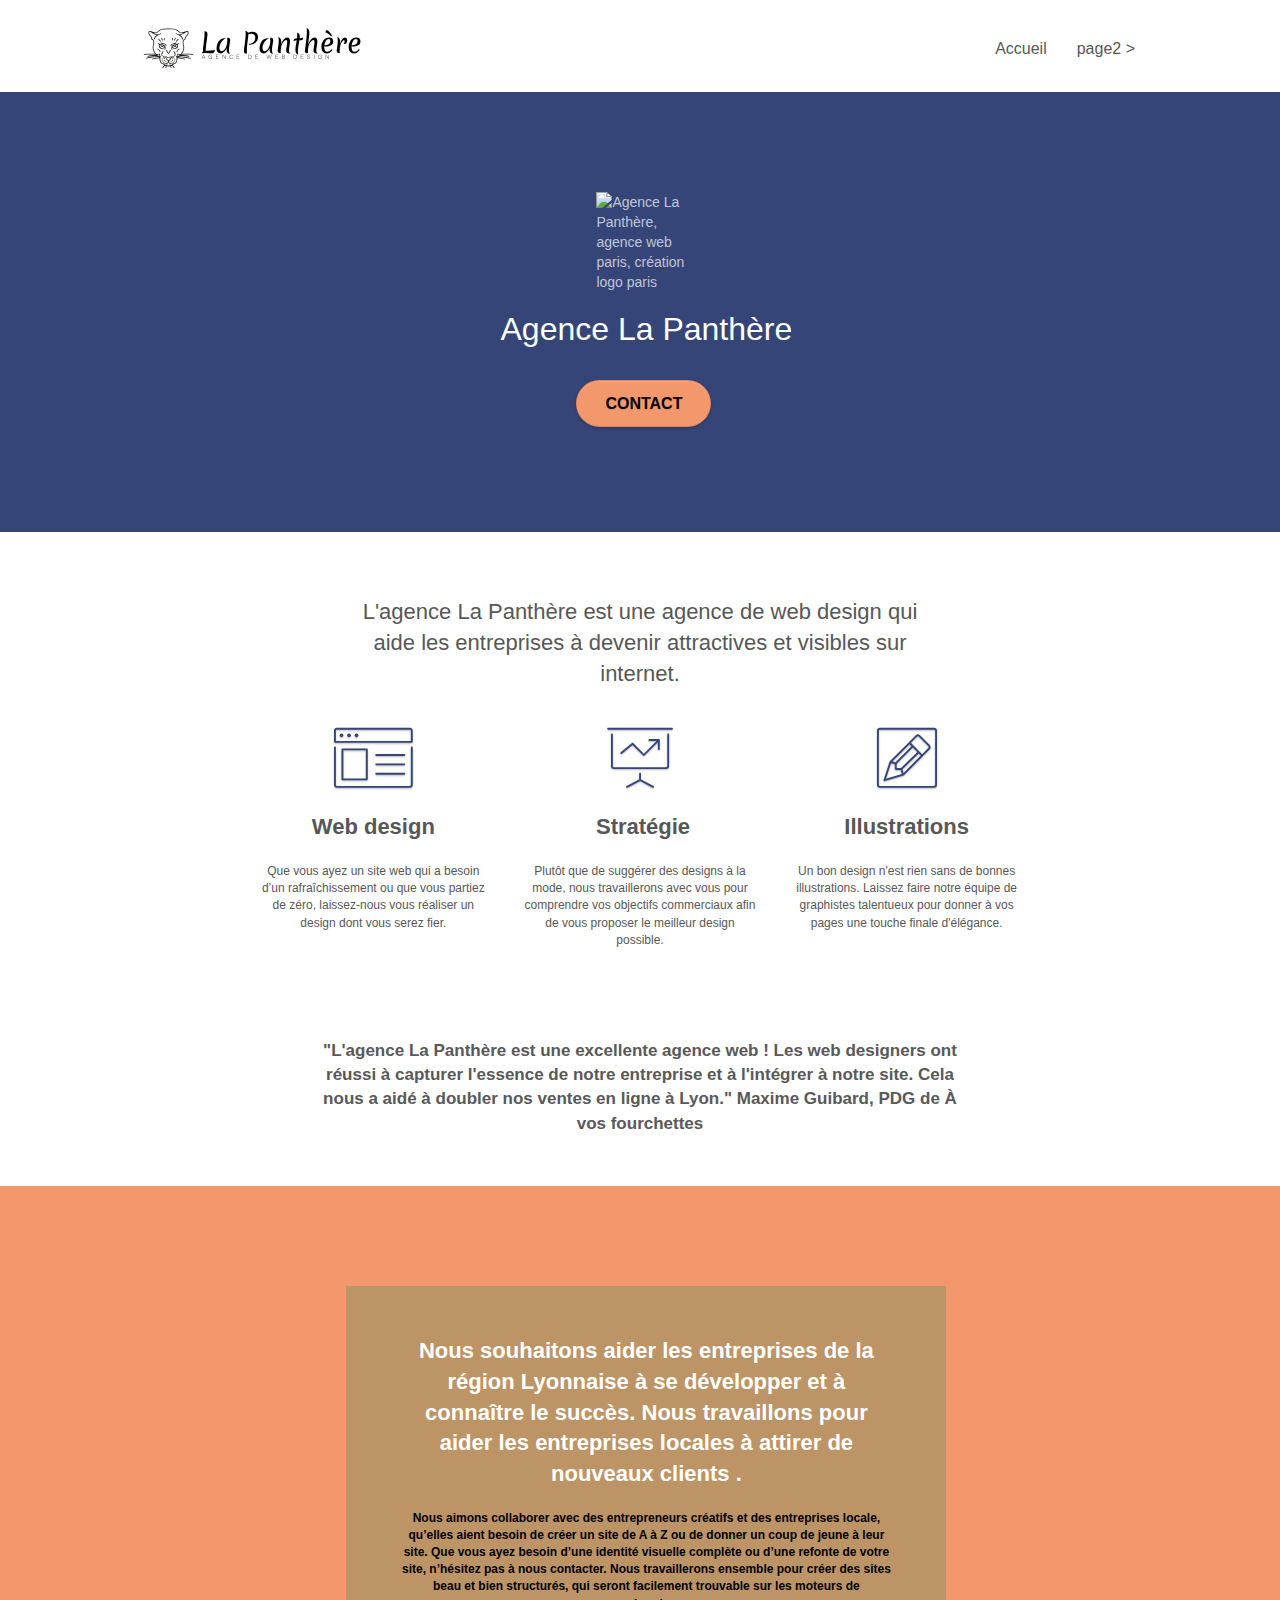
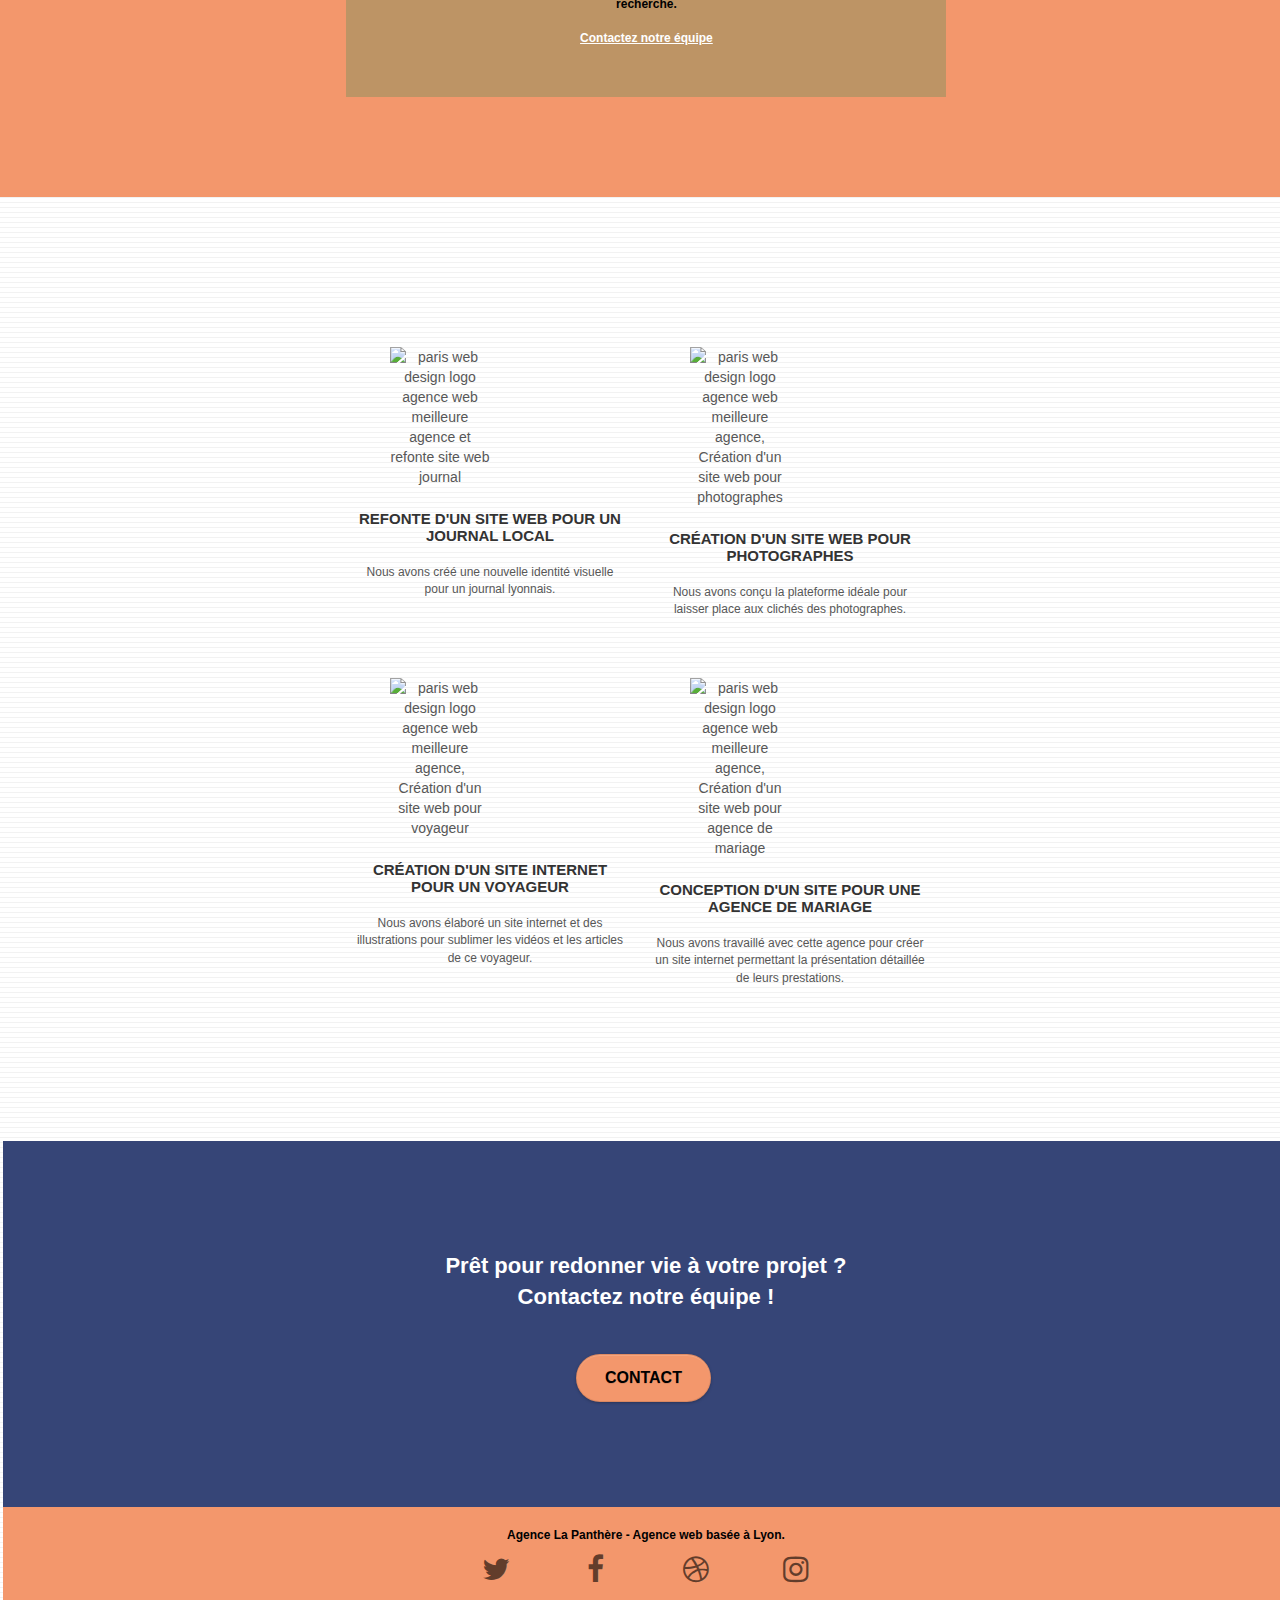
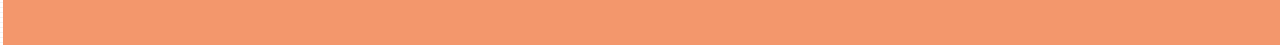
==== commit 5be36807: "Add files via upload" ====
--- a/index.html
+++ b/index.html
@@ -170,7 +170,7 @@
 				</p>
 			</div>
 			<div class="col-sm-6">
-				<a href="#" data-lightbox="img/2.webp" data-gallery-id="gallery-1" data-caption="Création d'un site web pour photographes" data-frame="snapshot-lb"><img src="img/2.webp" class="img-responsive portfolio-thumb" alt="paris web design logo agence web meilleure agence, Création d'un site web pour photographes" /></a>
+				<a href="#" data-lightbox="img/2.webp" data-gallery-id="gallery-1" data-caption="Création d'un site web pour photographes" data-frame="snapshot-lb"><img src="img/2.webp" class="img-responsive portfolio-thumb" width="100" height="60" alt="paris web design logo agence web meilleure agence, Création d'un site web pour photographes" /></a>
 				<h3 class="mg-md text-center">
 					Création d'un site web pour photographes
 				</h3>
@@ -181,7 +181,7 @@
 		</div>
 		<div class="row tight-width-whitespace portfolio-row">
 			<div class="col-sm-6">
-				<a href="#" data-lightbox="img/3.webp" data-gallery-id="gallery-1" data-caption="Création d'un site internet pour un voyageur" data-frame="snapshot-lb"><img src="img/3.webp" class="img-responsive portfolio-thumb" alt="paris web design logo agence web meilleure agence, Création d'un site web pour voyageur"/></a>
+				<a href="#" data-lightbox="img/3.webp" data-gallery-id="gallery-1" data-caption="Création d'un site internet pour un voyageur" data-frame="snapshot-lb"><img src="img/3.webp" class="img-responsive portfolio-thumb" width="100" height="60"  alt="paris web design logo agence web meilleure agence, Création d'un site web pour voyageur"/></a>
 				<h3 class="mg-md text-center">
 					Création d'un site internet pour un voyageur
 				</h3>
@@ -190,7 +190,7 @@
 				</p>
 			</div>
 			<div class="col-sm-6">
-				<a href="#" data-lightbox="img/4.webp" data-gallery-id="gallery-1" data-caption="Conception d'un site pour une agence de mariage" data-frame="snapshot-lb"><img src="img/4.webp" class="img-responsive portfolio-thumb" alt="paris web design logo agence web meilleure agence, Création d'un site web pour agence de mariage" /></a>
+				<a href="#" data-lightbox="img/4.webp" data-gallery-id="gallery-1" data-caption="Conception d'un site pour une agence de mariage" data-frame="snapshot-lb"><img src="img/4.webp" class="img-responsive portfolio-thumb" width="100" height="60"   alt="paris web design logo agence web meilleure agence, Création d'un site web pour agence de mariage" /></a>
 				<h3 class="mg-md text-center">
 					Conception d'un site pour une agence de mariage
 				</h3>
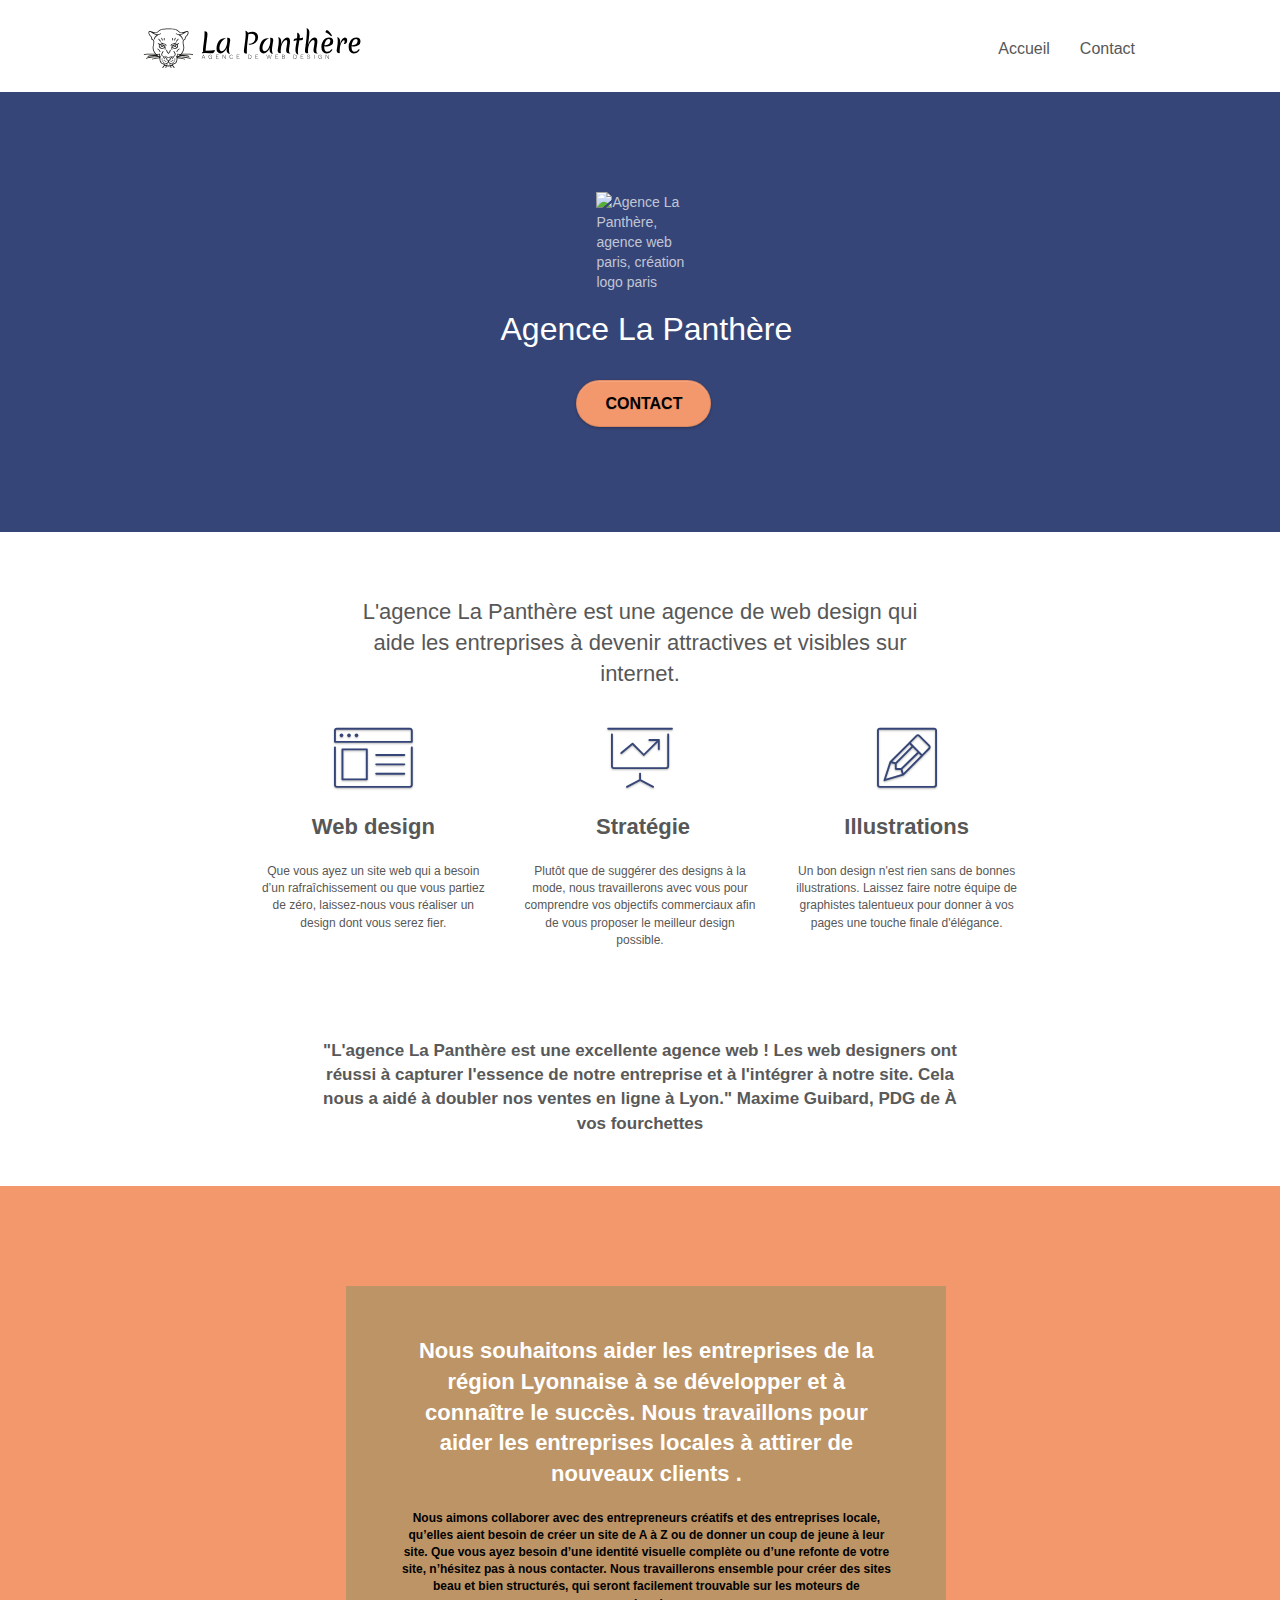
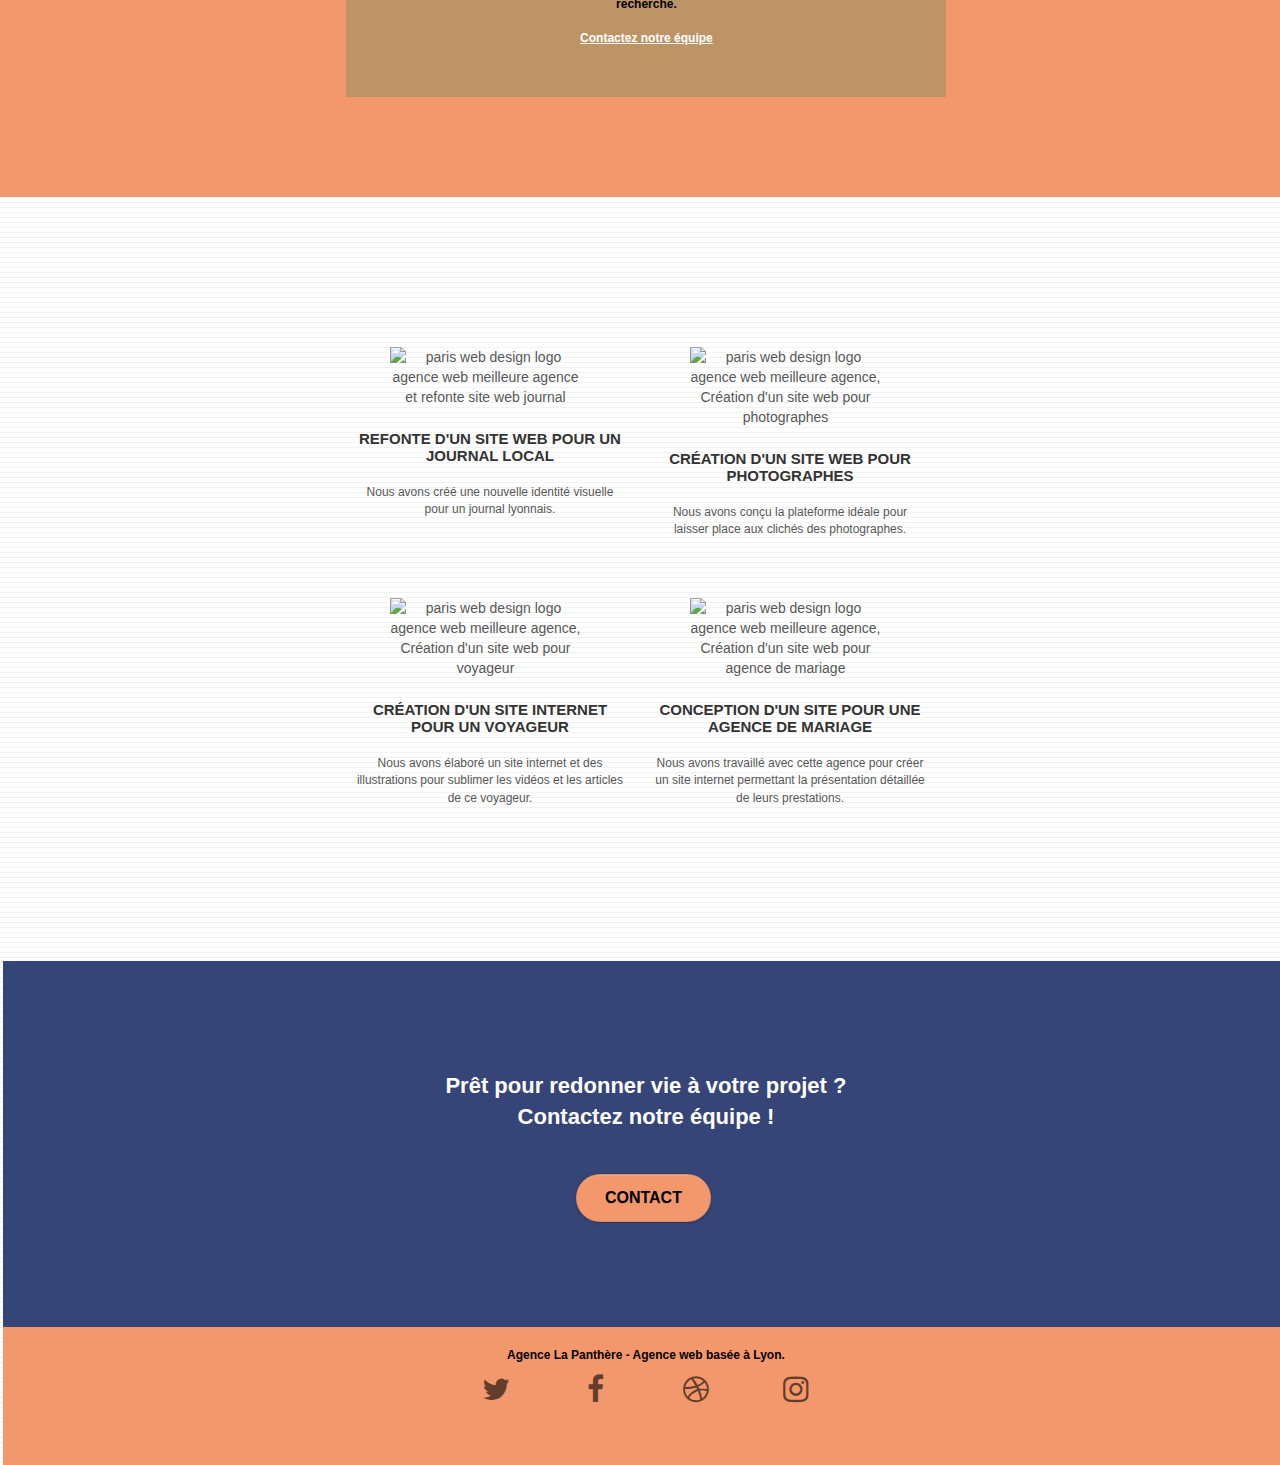
==== commit b507fab1: "Add files via upload" ====
--- a/index.html
+++ b/index.html
@@ -14,12 +14,12 @@
 	
     
 	<script src="https://code.jquery.com/jquery-2.1.0.min.js" integrity="sha256-8oQ1OnzE2X9v4gpRVRMb1DWHoPHJilbur1LP9ykQ9H0=" crossorigin="anonymous"></script>
-	<script src="./js/bootstrap.min.js"></script>
-	<script src="./js/blocs.js"></script>
+	<script src="./js/bootstrap.min.js"async></script>
+	<script src="./js/blocs.js" async></script>
 	<script src="./js/jquery.touchSwipe.js" defer></script>
-	<script src="./js/gmaps.js"></script>
-
-    <title>.</title>
+	<script src="./js/gmaps.js" async></script>
+
+    <title>La Panthère</title>
 
     
 <!-- Analytics -->
@@ -38,7 +38,7 @@
 		<nav class="navbar row">
 			<div class="navbar-header">
 				
-				<a class="navbar-brand" href="index.html"><img src="img/agence-la-panthere-monochrome.svg" alt="paris web design logo agence web meilleure agence" width="100" height="40" /></a>
+				<a class="navbar-brand" href="index.html"><img  src="img/agence-la-panthere-monochrome.svg" alt="paris web design logo agence web meilleure agence" width="100" height="40" /></a>
 				
 				<button id="nav-toggle" type="button" class="ui-navbar-toggle navbar-toggle" data-toggle="collapse" data-target=".navbar-1">
 					<span class="sr-only">Toggle navigation</span><span class="icon-bar"></span><span class="icon-bar"></span><span class="icon-bar"></span>
@@ -52,7 +52,7 @@
 					<li>
 					</li>
 					<li>
-						<a href="page2.html">page2 &gt;</a>
+						<a href="page2.html">Contact</a>
 					</li>
 				</ul>
 			</div>
@@ -161,7 +161,7 @@
 		</div>
 		<div class="row tight-width-whitespace portfolio-row">
 			<div class="col-sm-6">
-				<a href="#" data-lightbox="img/1.webp" data-gallery-id="gallery-1" data-caption="Refonte d'un site web pour un journal local" data-frame="snapshot-lb"><img src="img/1.webp" alt="paris web design logo agence web meilleure agence et refonte site web journal" width="100" height="60" class="img-responsive portfolio-thumb" /></a>
+				<a href="#" data-lightbox="img/1.webp" data-gallery-id="gallery-1" data-caption="Refonte d'un site web pour un journal local" data-frame="snapshot-lb"><img src="img/1.webp" alt="paris web design logo agence web meilleure agence et refonte site web journal" width="191" height="10" class="img-responsive portfolio-thumb" /></a>
 				<h3 class="mg-md text-center">
 					Refonte d'un site web pour un journal local
 				</h3>
@@ -170,7 +170,7 @@
 				</p>
 			</div>
 			<div class="col-sm-6">
-				<a href="#" data-lightbox="img/2.webp" data-gallery-id="gallery-1" data-caption="Création d'un site web pour photographes" data-frame="snapshot-lb"><img src="img/2.webp" class="img-responsive portfolio-thumb" width="100" height="60" alt="paris web design logo agence web meilleure agence, Création d'un site web pour photographes" /></a>
+				<a href="#" data-lightbox="img/2.webp" data-gallery-id="gallery-1" data-caption="Création d'un site web pour photographes" data-frame="snapshot-lb"><img src="img/2.webp" class="img-responsive portfolio-thumb" width="191" height="10" alt="paris web design logo agence web meilleure agence, Création d'un site web pour photographes" /></a>
 				<h3 class="mg-md text-center">
 					Création d'un site web pour photographes
 				</h3>
@@ -181,7 +181,7 @@
 		</div>
 		<div class="row tight-width-whitespace portfolio-row">
 			<div class="col-sm-6">
-				<a href="#" data-lightbox="img/3.webp" data-gallery-id="gallery-1" data-caption="Création d'un site internet pour un voyageur" data-frame="snapshot-lb"><img src="img/3.webp" class="img-responsive portfolio-thumb" width="100" height="60"  alt="paris web design logo agence web meilleure agence, Création d'un site web pour voyageur"/></a>
+				<a href="#" data-lightbox="img/3.webp" data-gallery-id="gallery-1" data-caption="Création d'un site internet pour un voyageur" data-frame="snapshot-lb"><img src="img/3.webp" class="img-responsive portfolio-thumb" width="191" height="10"  alt="paris web design logo agence web meilleure agence, Création d'un site web pour voyageur"/></a>
 				<h3 class="mg-md text-center">
 					Création d'un site internet pour un voyageur
 				</h3>
@@ -190,7 +190,7 @@
 				</p>
 			</div>
 			<div class="col-sm-6">
-				<a href="#" data-lightbox="img/4.webp" data-gallery-id="gallery-1" data-caption="Conception d'un site pour une agence de mariage" data-frame="snapshot-lb"><img src="img/4.webp" class="img-responsive portfolio-thumb" width="100" height="60"   alt="paris web design logo agence web meilleure agence, Création d'un site web pour agence de mariage" /></a>
+				<a href="#" data-lightbox="img/4.webp" data-gallery-id="gallery-1" data-caption="Conception d'un site pour une agence de mariage" data-frame="snapshot-lb"><img src="img/4.webp" class="img-responsive portfolio-thumb" width="191" height="20"   alt="paris web design logo agence web meilleure agence, Création d'un site web pour agence de mariage" /></a>
 				<h3 class="mg-md text-center">
 					Conception d'un site pour une agence de mariage
 				</h3>
@@ -227,6 +227,7 @@
 					Agence La Panthère - Agence web basée à Lyon.<br>
 				</p>
 				<div class="row row-no-gutters social">
+					<div class="insta">
 					<div class="col-sm-3">
 						<div class="text-center">
 							<a class="social" aria-label="Twitter" href="index.html"><span class="fa fa-twitter icon-md"></span></a>
@@ -247,6 +248,7 @@
 							<a class="social" aria-label="Instagram" href="index.html"><span class="fa fa-instagram icon-md"></span></a>
 						</div>
 					</div>
+				</div>
 					<div class="keywords" style="color:#F3976C;">Agence web à paris, stratégie web, web design, illustrations, design de site web, site web, web, internet, site internet, site</div>
 				</div>
 				
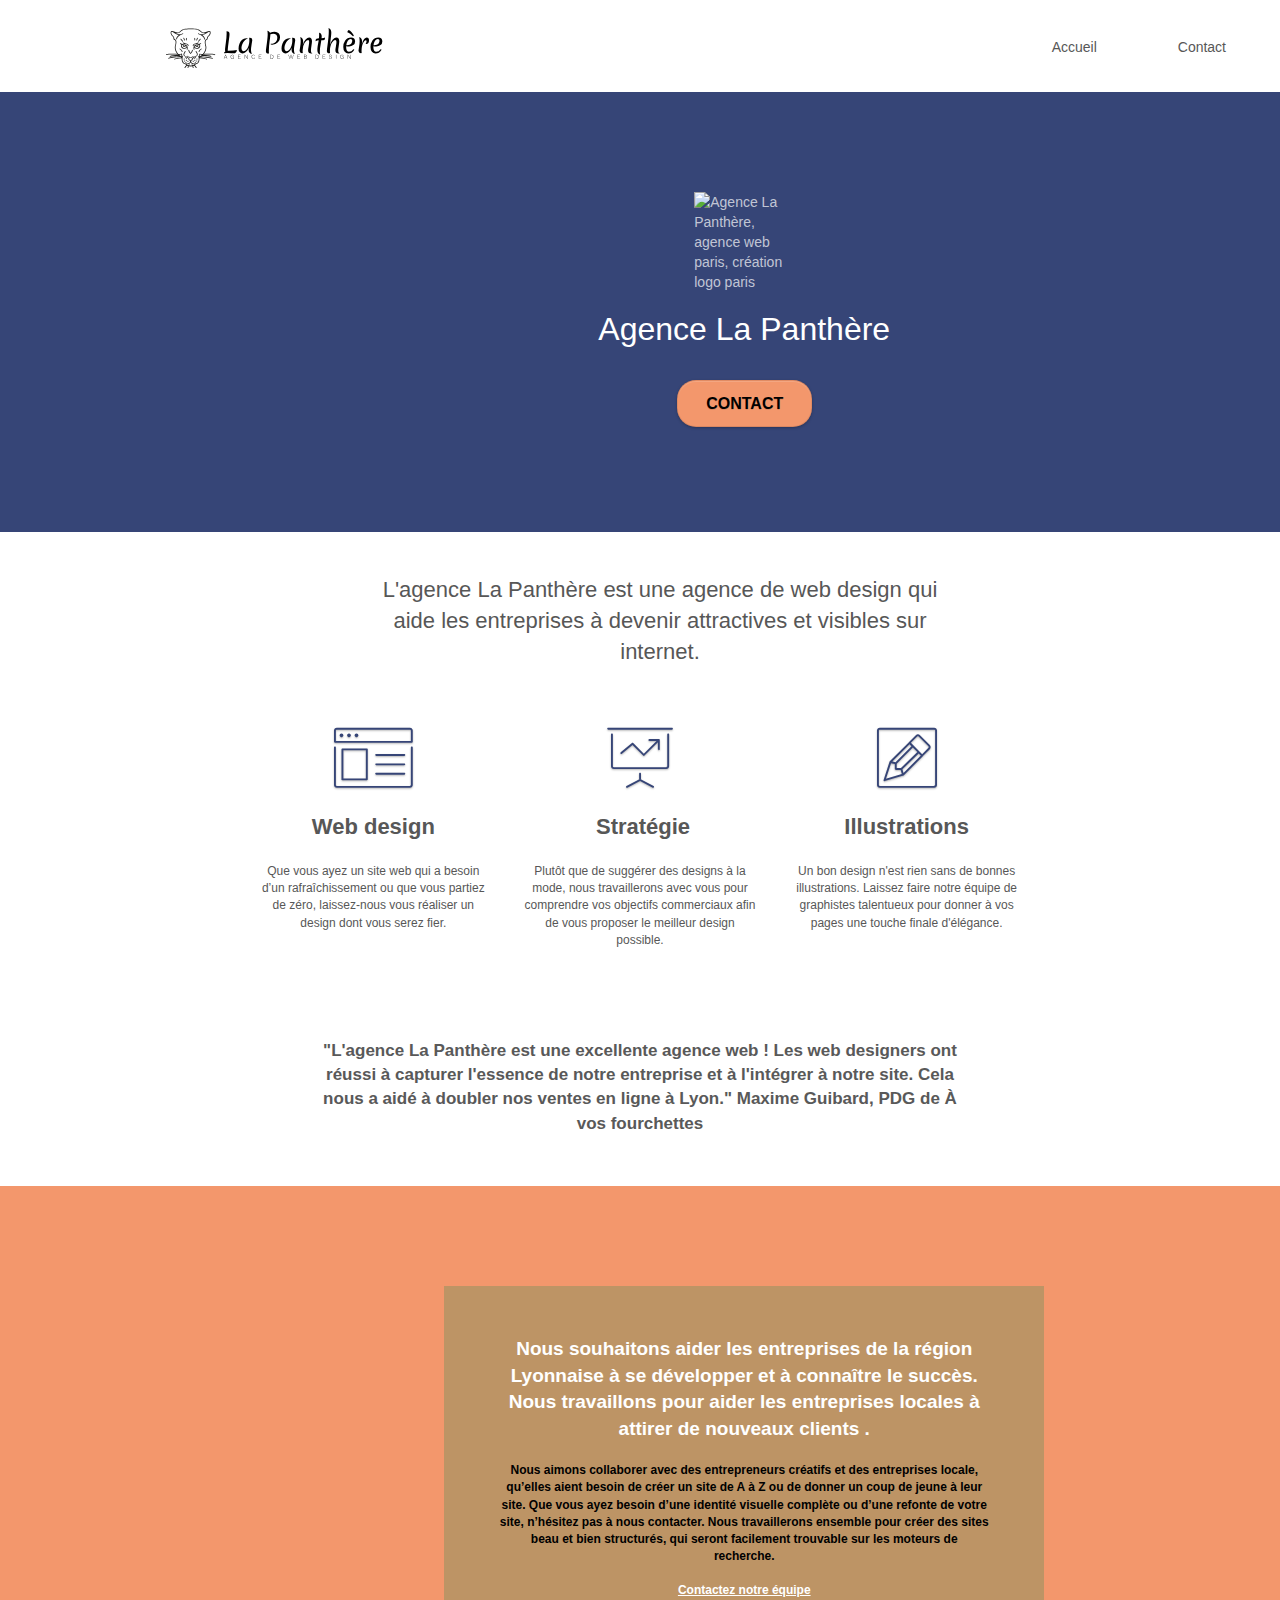
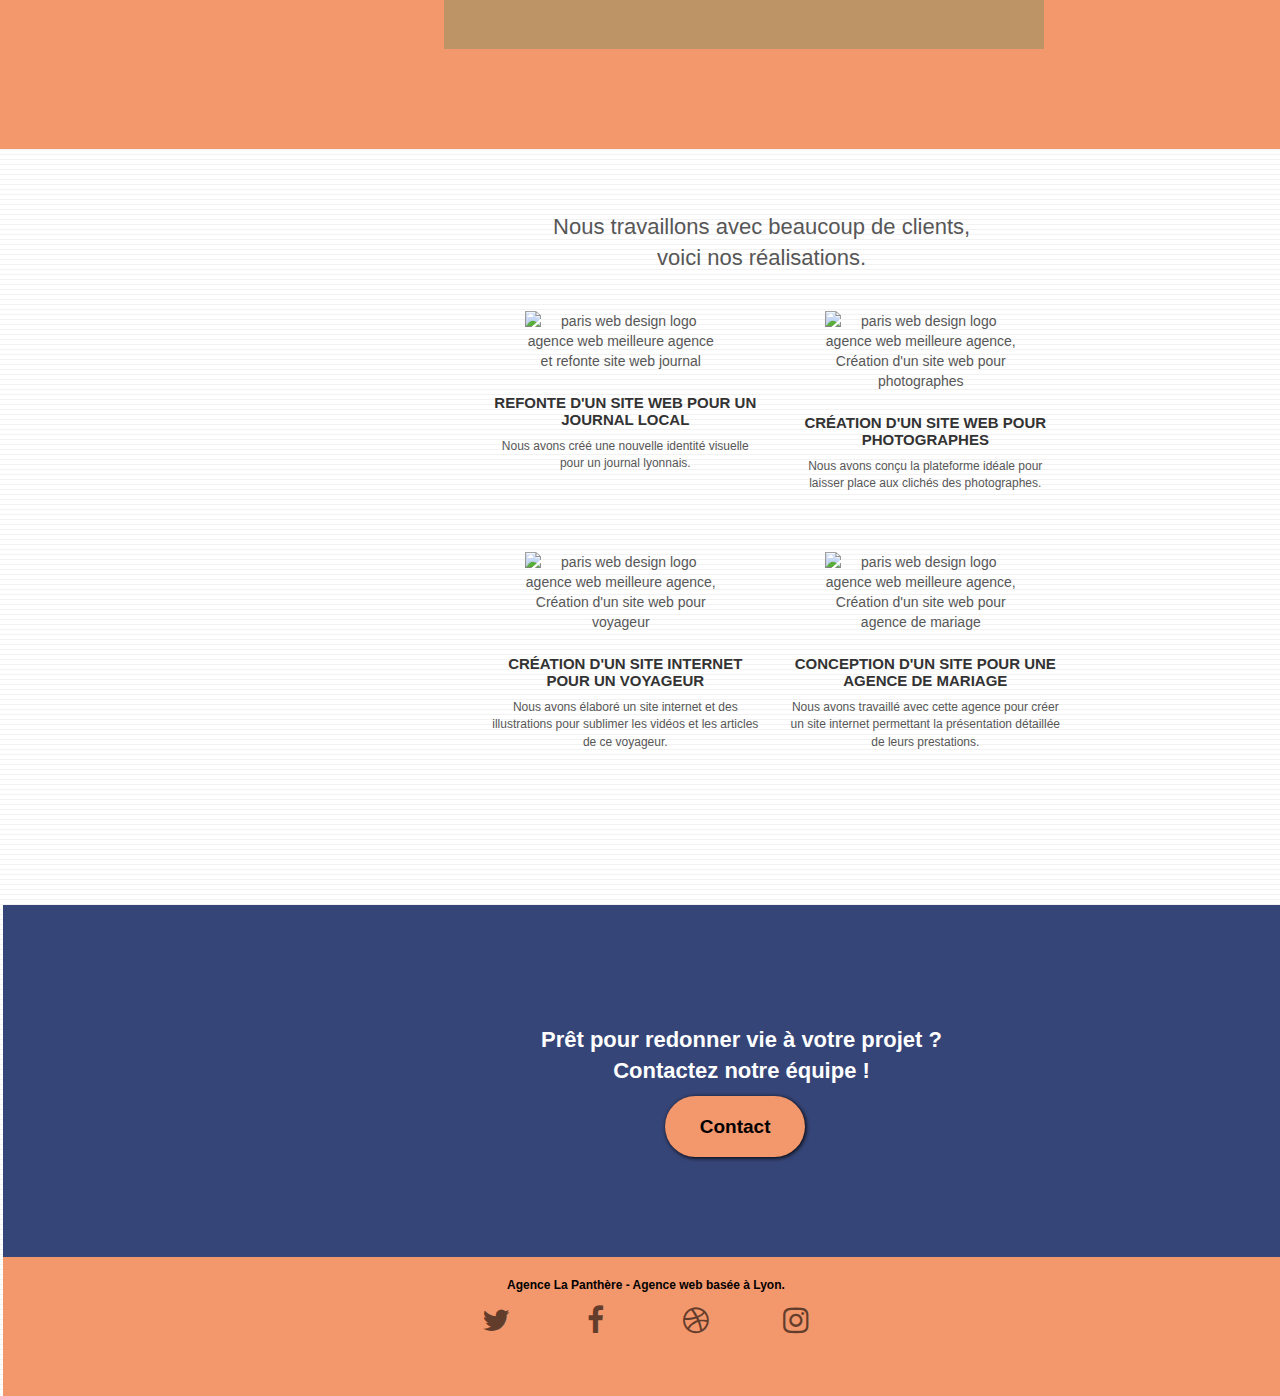
==== commit 73fcdd0f: "Add files via upload" ====
--- a/index.html
+++ b/index.html
@@ -157,24 +157,26 @@
 	
 		<div class="row">
 			<div class="col-sm-12 text-center">
+				<h2 class="web4">Nous travaillons avec beaucoup de clients, voici nos réalisations. </h2>
 				
 		</div>
 		<div class="row tight-width-whitespace portfolio-row">
 			<div class="col-sm-6">
-				<a href="#" data-lightbox="img/1.webp" data-gallery-id="gallery-1" data-caption="Refonte d'un site web pour un journal local" data-frame="snapshot-lb"><img src="img/1.webp" alt="paris web design logo agence web meilleure agence et refonte site web journal" width="191" height="10" class="img-responsive portfolio-thumb" /></a>
-				<h3 class="mg-md text-center">
+				<a href="#" data-lightbox="img/1.webp" data-gallery-id="gallery-1" data-caption="Refonte d'un site web pour un journal local" data-frame="snapshot-lb">
+					<img src="img/1.webp" alt="paris web design logo agence web meilleure agence et refonte site web journal" width="191" height="10" class="img-responsive portfolio-thumb" /></a>
+				<h3 class="text">
 					Refonte d'un site web pour un journal local
 				</h3>
-				<p class="text-center">
+				<p class="text">
 					Nous avons créé une nouvelle identité visuelle pour un journal lyonnais.
 				</p>
 			</div>
 			<div class="col-sm-6">
 				<a href="#" data-lightbox="img/2.webp" data-gallery-id="gallery-1" data-caption="Création d'un site web pour photographes" data-frame="snapshot-lb"><img src="img/2.webp" class="img-responsive portfolio-thumb" width="191" height="10" alt="paris web design logo agence web meilleure agence, Création d'un site web pour photographes" /></a>
-				<h3 class="mg-md text-center">
+				<h3 class=" text">
 					Création d'un site web pour photographes
 				</h3>
-				<p class="text-center">
+				<p class="text">
 					Nous avons conçu la plateforme idéale pour laisser place aux clichés des photographes.
 				</p>
 			</div>
@@ -182,19 +184,19 @@
 		<div class="row tight-width-whitespace portfolio-row">
 			<div class="col-sm-6">
 				<a href="#" data-lightbox="img/3.webp" data-gallery-id="gallery-1" data-caption="Création d'un site internet pour un voyageur" data-frame="snapshot-lb"><img src="img/3.webp" class="img-responsive portfolio-thumb" width="191" height="10"  alt="paris web design logo agence web meilleure agence, Création d'un site web pour voyageur"/></a>
-				<h3 class="mg-md text-center">
+				<h3 class=" text">
 					Création d'un site internet pour un voyageur
 				</h3>
-				<p class="text-center">
+				<p class="text">
 					Nous avons élaboré un site internet et des illustrations pour sublimer les vidéos et les articles de ce voyageur.
 				</p>
 			</div>
 			<div class="col-sm-6">
 				<a href="#" data-lightbox="img/4.webp" data-gallery-id="gallery-1" data-caption="Conception d'un site pour une agence de mariage" data-frame="snapshot-lb"><img src="img/4.webp" class="img-responsive portfolio-thumb" width="191" height="20"   alt="paris web design logo agence web meilleure agence, Création d'un site web pour agence de mariage" /></a>
-				<h3 class="mg-md text-center">
+				<h3 class="text">
 					Conception d'un site pour une agence de mariage
 				</h3>
-				<p class="text-center">
+				<p class="text">
 					Nous avons travaillé avec cette agence pour créer un site internet permettant la présentation détaillée de leurs prestations.
 				</p>
 			</div>
@@ -207,11 +209,11 @@
 <div class="bloc bgc-dark-slate-blue bg-banniere d-bloc bloc-bg-texture texture-paper" id="bloc-5-cta">
 	<div class="container bloc-lg">
 		<div class="row">
-			<h2 class="mg-md text-center tc-white">
+			<h2 class="vie">
 				Prêt pour redonner vie à votre projet ?<br>Contactez notre équipe !
 			</h2>
 			<div class="col-sm-12 text-center">
-				<a href="page2.html" class="btn btn-atomic-tangerine btn-clean btn-rd btn-lg cta-hero">Contact</a>
+				<a href="page2.html" class="contact">Contact</a>
 			</div>
 		</div>
 	</div>
--- a/style.css
+++ b/style.css
@@ -7,6 +7,11 @@
     -moz-osx-font-smoothing: grayscale;
 }
 
+.img-fluid {
+max-width: 100% !important;
+height: auto !important;
+}
+
 .carousel-inner>.item>a>img, .carousel-inner>.item>img, .img-responsive, .thumbnail a>img, .thumbnail>img {
     display: block;
     max-width: 80%;
@@ -14,9 +19,75 @@
     margin-left: 35px;
 }
 
-
-
-
+.vie {
+    margin-left: 9%;
+    text-align: center;
+    color: white !important;
+    font-weight: bold;
+    position: relative;
+}
+
+.text-center.hero-bloc-text.tc-white{
+    font-size: 31px;
+}
+
+.insta2 {
+    display: flex;
+    flex-wrap: nowrap;
+    gap: 3rem;
+    margin-left: 87%;
+}
+
+.insta3 {
+    margin-left: 61%;
+    font-weight: bolder;
+    font-size: 13px;
+    margin-top: 21px;
+}
+
+.b4 {
+    position: relative;
+    right: 478%;
+    bottom: 12px;
+    text-decoration: none;
+}
+
+.b5 {
+    margin-right: 10px;
+    position: relative;
+    right: 24%;
+    top: 17px;
+}
+
+.web, .web2 {
+    color: white !important;
+}
+
+
+.h2222{
+    position: relative;
+    right: 193px;
+    top: 20px;
+}
+
+.contact {
+    
+        background: #F3976C;
+        color: black !important;
+        margin-left: 47%;
+        border-radius: 44px;
+        padding: 17px;
+        width: 14%;
+        display: block;
+        box-shadow: 1px 1px 4px;
+        font-weight: bold;
+        font-size: 19px;
+    }
+
+.insta {
+    display: flex;
+   
+}
 .h222{
     width: 89%;
     font-size: 31px;
@@ -27,6 +98,9 @@
     width: 62%;
     margin: auto;
     padding: 15px;
+    position: relative;
+    left: 2%;
+    bottom: 22px;
 }
 
 .span {
@@ -35,6 +109,14 @@
     color: #595959;
 }
 
+.web4 {
+    margin: 0px;
+    width: 42%;
+    position: relative;
+bottom: 37px;
+left: 36%;
+
+}
 a,
 button {
     transition: all .3s ease-in-out;
@@ -266,6 +348,7 @@
 
 .l-bloc .navbar-toggle .icon-bar {
     color: rgba(0, 0, 0, .6);
+    margin-top: 6px;
 }
 
 .d-bloc .panel .btn-wire,
@@ -317,7 +400,7 @@
     max-height: 200px;
     margin: 0 5px 0 0;
     display: inline;
-    width: 100%;
+    width: 120%;
 }
 
 .navbar-brand img[src$=svg] {
@@ -337,8 +420,7 @@
 
 .nav > li {
     float: left;
-    margin-top: 4px;
-    font-size: 16px;
+
 }
 
 .navbar-nav .open .dropdown-menu > li > a {
@@ -353,6 +435,10 @@
 .navbar-toggle {
     margin: 10px 10px 0 0;
     border: 0px;
+    position: relative;
+    left: 20%;
+    bottom: 25%;
+
 }
 
 .navbar-toggle:hover {
@@ -403,6 +489,7 @@
         float: none;
         display: inline-block;
     }
+   
     .nav-center .site-navigation {
         position: relative;
         width: 100%;
@@ -413,6 +500,12 @@
     .nav-center.mini-nav .navbar-toggle {
         float: none;
         margin: 10px auto 0;
+    }
+
+    .insta2 {
+        display: flex;
+        flex-wrap: nowrap;
+        gap: 3rem;
     }
 }
 
@@ -452,6 +545,7 @@
     margin-top: 10px;
     margin-bottom: 20px;
     font-weight: bold;
+    position: relative;
 }
 
 .mg-lg {
@@ -519,10 +613,6 @@
     border-radius: 0 0 29px 29px;
 }
 
-.form-control {
-    border-color: rgba(0, 0, 0, .1);
-    box-shadow: none;
-}
 
 .scrollToTop {
     width: 40px;
@@ -696,7 +786,7 @@
 
 .tight-width-whitespace {
     max-width: 600px;
-    margin: auto auto auto auto;
+    margin-left: 29%;
 }
 
 .h1 {
@@ -715,7 +805,10 @@
 
 .social {
     max-width: 400px;
-    margin: auto auto auto auto;
+  position: relative;
+  left: 28%;
+
+    color: #333333 !important;
 }
 
 h2 {
@@ -723,6 +816,11 @@
     line-height: 1.4em;
 }
 
+
+
+.text {
+    text-align: center;
+}
 h3 {
     font-size: 15px;
     text-transform: uppercase;
@@ -756,6 +854,7 @@
 
 .portfolio-thumb {
     margin-bottom: 24px;
+   
 }
 
 .portfolio-row {
@@ -794,11 +893,17 @@
 
 .tc-white {
     color: white !important;
+   text-align: center;
+    font-size: 19px;
+  
 }
 
 .btn-atomic-tangerine {
     background: #F3976C;
     color: black!important;
+    margin-left: 6px;
+    border-radius: 19px;
+   
 }
 
 .btn-atomic-tangerine:hover {
@@ -846,10 +951,14 @@
     background-image: url("img/image-de-presentation.webp");
 }
 
-@media (max-width: 1024px) {
+
+
+@media (max-width: 1080px) {
     .bloc {
         padding-left: 20px;
         padding-right: 20px;
+        position: relative;
+        left: -3%;
     }
     .bloc.full-width-bloc,
     .bloc-tile-2.full-width-bloc .container,
@@ -858,6 +967,40 @@
         padding-left: 0;
         padding-right: 0;
     }
+
+    .web3 {
+         
+        width: 92%;
+        background: #F3976C;
+        color: black !important;
+        margin-left: 6px;
+        border-radius: 19px;
+        padding: 16px;
+        margin-top: 14px;
+        font-size: 17px;
+        font-weight: bold;
+}
+
+.center-block {
+    position: relative;
+    right: 24%;
+  }
+
+  #bloc-1-hero h1 {
+    font-size: 32px;
+    position: relative;
+    right: 23%;
+  }
+
+  .cta-hero {
+    position: relative;
+    right: 23%;
+  }
+  portfolio-thumb {
+    margin-bottom: 24px;
+    position: relative;
+    left: 20%;
+  }
 }
 
 @media (max-width: 992px) and (min-width: 768px) {
@@ -867,6 +1010,12 @@
     .nav-center.navbar .nav {
         max-width: 100%
     }
+
+    .portfolio-thumb {
+        margin-bottom: 24px;
+        position: relative;
+        left: 20%;
+    }
 }
 
 @media only screen and (min-device-width: 768px) and (max-device-width: 1024px) and (orientation: landscape) {
@@ -875,15 +1024,94 @@
     }
 }
 
+
+@media all and (min-width:993px) and (max-width:2900px){
+    .web2 {
+        position: relative;
+    left: 34%;
+    font-size: 14px;
+    }
+    
+   
+
+    .web{
+        position: relative;
+        left: 40%;
+        font-size: 32px;
+        bottom: 7%;
+    }
+    
+    .web2, .web {
+        color: white !important;
+    }
+
+    .form-control {
+        border-color: rgba(0, 0, 0, 0.41);
+        box-shadow: none;
+        display: flex;
+        width: 100%;
+        padding: 7px;
+        margin-top: 9px;
+        border-radius: 7px;
+    }
+
+    .nav > li {
+   
+    margin-right: 51px;
+    text-decoration: none;
+    list-style: none;
+    position: relative;
+    left: 63%;
+    }
+
+    .container.bloc-lg{
+        margin-left: 12%;
+    }
+
+    .web3 {
+         
+            width: 100%;
+            background: #F3976C;
+            color: black !important;
+            margin-left: 6px;
+            border-radius: 19px;
+            padding: 16px;
+            margin-top: 14px;
+            font-size: 17px;
+            font-weight: bold;
+    }
+
+    
+
+}
+    
+
 @media only screen and (min-device-width: 1024px) and (max-device-width: 1366px) and (-webkit-min-device-pixel-ratio: 1.5) {
     .b-parallax {
         background-attachment: scroll;
     }
-}
-
-@media (max-width: 991px) {
+    .web2 {
+        position: relative;
+    left: 34%;
+    font-size: 14px;
+    }
+    
+    .web{
+        position: relative;
+        left: 40%;
+        font-size: 32px;
+        bottom: 7%;
+    }
+    
+    .web2, .web {
+        color: white !important;
+    }
+}
+
+@media (max-width: 992px) {
     .container {
         width: 100%;
+        margin-left: 3%;
     }
     .b-parallax {
         background-attachment: scroll;
@@ -901,6 +1129,32 @@
     .bloc-group .bloc {
         display: block;
         width: 100%;
+    }
+
+    .b4 {
+        margin-right: 50px;
+        list-style: none;
+        position: relative;
+        left: -37%;
+    }
+
+    .b5 {
+        position: relative;
+        right: 46%;
+    }
+
+    .insta2 {
+        position: relative;
+        right: 78%;
+    }
+    .insta3 {
+        position: relative;
+        right: 36%;
+    }
+    .span {
+        width: 82%;
+        display: block;
+        margin-left: 11%;
     }
     .bloc-fill-screen .fill-bloc-top-edge,
     .bloc-fill-screen .fill-bloc-bottom-edge {
@@ -908,6 +1162,101 @@
         padding-left: constant(safe-area-inset-left);
         padding-right: constant(safe-area-inset-right);
     }
+
+    .h22 {
+        position: relative;
+        left: 2%;
+        bottom: 21px;
+    }
+    .portfolio-thumb {
+        margin-bottom: 24px;
+        position: relative;
+        left: -33%;
+        width: 100%;
+    }
+
+    .form-control {
+        width: 93%;
+        
+            border-color: rgba(0, 0, 0, 0.41);
+            box-shadow: none;
+            display: flex;
+            
+            padding: 7px;
+            margin-top: 9px;
+            border-radius: 7px;
+     }
+
+     .contact {
+        margin-left: 39%;
+        width: 30%;
+      }
+
+     .web4 {
+        position: relative;
+        left: 33%;
+        bottom: 51px;
+     }
+
+
+     .web2 {
+        position: relative;
+        left: -72%;
+        font-size: 18px;
+        width: 86%;
+        margin-left: 86%;
+    }
+    
+    .web{
+        position: relative;
+        left: 27%;
+        bottom: 0%;
+    }
+
+    .center-block {
+        position: relative;
+        right: 27%;
+      }
+
+      #bloc-1-hero h1 {
+        font-size: 32px;
+        position: relative;
+        right: 26%;
+      }
+
+      .cta-hero {
+        position: relative;
+        right: 27%;
+      }
+
+      .text {
+        position: relative;
+        right: 31%;
+        text-align: center;
+       
+      }
+
+      .p5 {
+        text-align: center;
+        margin: 0;
+        font-weight: bold;
+        text-align: center;
+        margin-right: 6%;
+        POSITION: RELATIVE;
+        top: 38px;
+    }
+
+    .social {
+       
+        position: relative;
+        left: 23%;
+       }
+
+       .black-background {
+        position: relative;
+        right: 20%;
+      }
+
 }
 
 @media (max-width: 767px) {
@@ -1047,6 +1396,143 @@
         width: 180px;
         height: 320px;
     }
+    .portfolio-thumb {
+       margin: auto;
+       padding-left: 1px;
+       margin-left: 31%;
+    }
+
+    .social {
+       
+      position: relative;
+      left: 11%;
+     }
+    
+
+    .black-background {
+        position: relative;
+        right: 20.5%;
+      }
+
+
+    .h2222 {
+        position: relative;
+        left: 0%;
+    }
+    
+
+    .web4 {
+        width: 68%;
+        margin-right: 19%;
+        position: relative;
+        left: 21%;
+        top: -4px;
+    }
+
+    .web3{
+        width: 96%;
+        background: #F3976C;
+        color: black !important;
+        margin-left: 6px;
+        border-radius: 19px;
+        padding: 16px;
+        margin-top: 14px;
+        font-size: 17px;
+        font-weight: bold;
+    }
+
+    .web2 {
+        position: relative;
+    left: -78%;
+    font-size: 18px;
+    width: 86%;
+    margin-left: 83%;
+    }
+    
+    .web{
+        position: relative;
+        left: 7%;
+        bottom: 0%;
+    }
+
+    .form-control {
+        width: 95%;
+        
+            border-color: rgba(0, 0, 0, 0.41);
+            box-shadow: none;
+            display: flex;
+            
+            padding: 7px;
+            margin-top: 9px;
+            border-radius: 7px;
+        
+    }
+
+    .white {
+        color: white;
+        margin-left: 10%
+    }
+
+.sr-only{
+    position: absolute;
+width: 1px;
+height: 1px;
+padding: 0;
+margin: -1px;
+overflow: hidden;
+clip: rect(0, 0, 0, 0);
+border: 0;
+}
+
+.navbar-toggle .icon-bar {
+    display: block;
+    width: 22px;
+    height: 2px;
+    border-radius: 1px;
+  }
+
+  .center-block {
+    position: relative;
+    right: 29%;
+  }
+
+  #bloc-1-hero h1 {
+    font-size: 32px;
+    position: rem;
+    position: relative;
+    right: 29%;
+  }
+
+  .cta-hero {
+    position: relative;
+    right: 29%;
+  }
+
+  .h22 {
+    position: relative;
+    left: 5%;
+  }
+
+  .span {
+    width: 73%;
+    font-size: 15px;
+    display: block;
+    position: relative;
+    left: 8%;
+  }
+
+ .text {
+    margin-top: 10px;
+margin-bottom: 20px;
+font-weight: bold;
+text-align: center;
+position: relative;
+right: 17%;
+ }
+
+
+
+
 }
 
 @media (max-width: 400px) {
@@ -1054,10 +1540,54 @@
         padding-left: 0;
         padding-right: 0;
     }
+    .portfolio-thumb {
+      
+        margin: auto;
+        padding-left: 1px;
+        margin-right: -4px;
+    }
+    .insta2 {
+        display: flex;
+        flex-wrap: nowrap;
+        gap: 3rem;
+        position: relative;
+        right: 85%;
+    }
+    insta3 {
+        position: relative;
+        right: 48%;
+        width: 100%;
+      }
+
+      .p5 {
+    text-align: center;
+    font-weight: bold;
+    position: relative;
+    top: 10px;
+      }
 }
 
 @media (max-width: 767px) {
     .bloc-mob-center-text {
         text-align: center;
     }
+
+
+    .insta {
+        display: flex;
+        margin-left: 22%;
+    }
+
+    .insta3 {
+        width: 100%;
+        margin-left: 41%;
+    }
+
+    .b5 {
+        position: relative;
+        left: 10%;
+    }
+    .portfolio-thumb {
+        width: 70%;
+    }
 }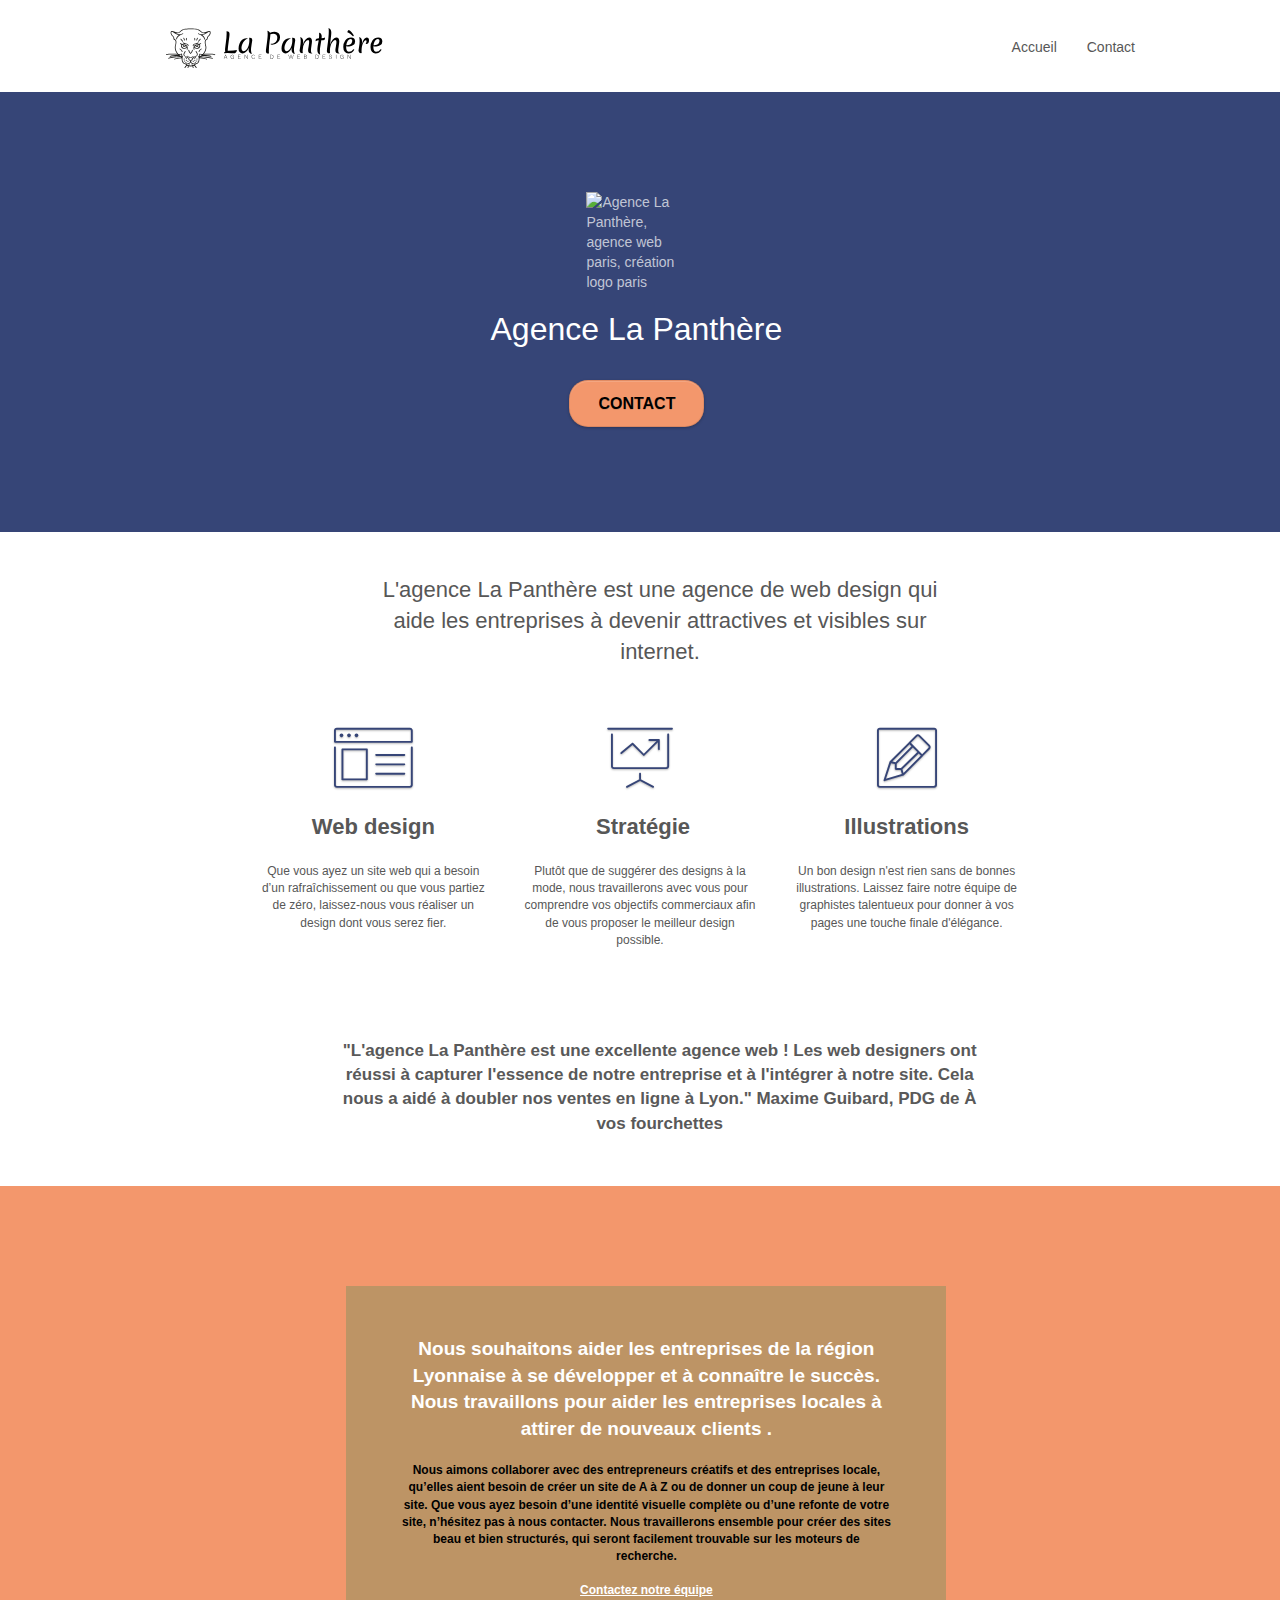
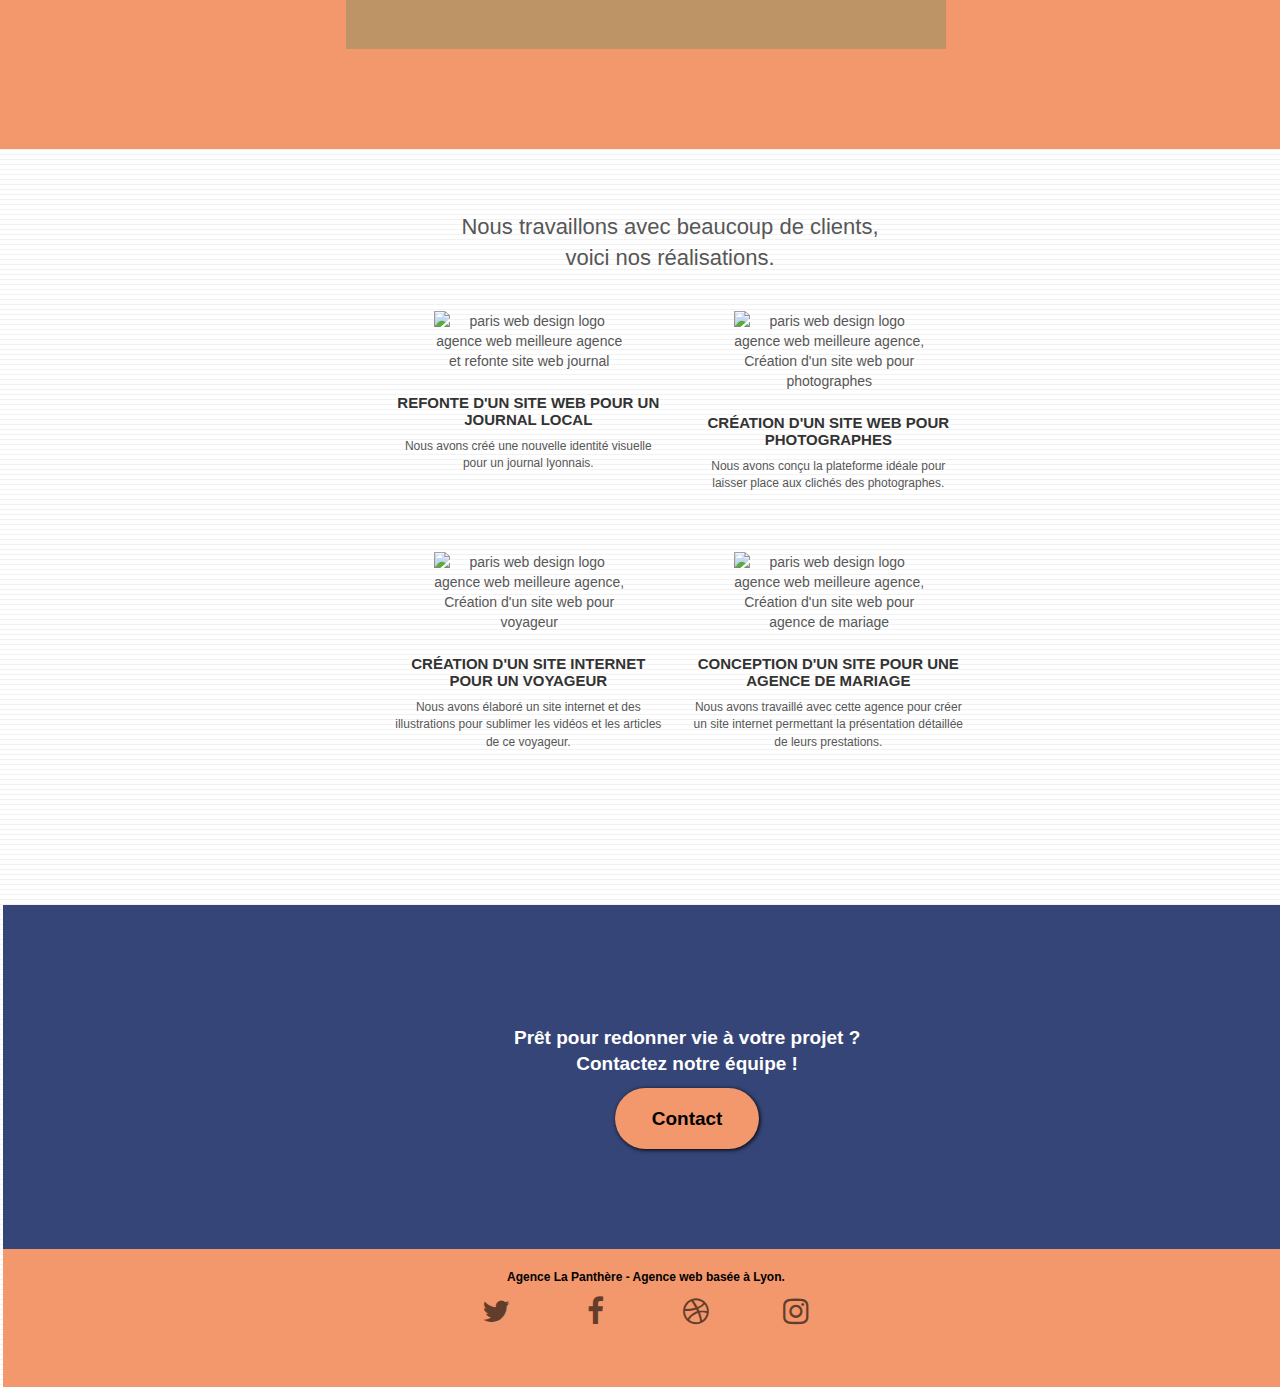
==== commit d16cc597: "Add files via upload" ====
--- a/index.html
+++ b/index.html
@@ -14,7 +14,7 @@
 	
     
 	<script src="https://code.jquery.com/jquery-2.1.0.min.js" integrity="sha256-8oQ1OnzE2X9v4gpRVRMb1DWHoPHJilbur1LP9ykQ9H0=" crossorigin="anonymous"></script>
-	<script src="./js/bootstrap.min.js"async></script>
+	<script src="./js/bootstrap.min.js" async></script>
 	<script src="./js/blocs.js" async></script>
 	<script src="./js/jquery.touchSwipe.js" defer></script>
 	<script src="./js/gmaps.js" async></script>
@@ -49,8 +49,8 @@
 					<li>
 						<a href="index.html">Accueil</a>
 					</li>
-					<li>
-					</li>
+					
+					
 					<li>
 						<a href="page2.html">Contact</a>
 					</li>
@@ -65,7 +65,7 @@
 <div class="bloc bgc-dark-slate-blue bg-banniere d-bloc bg-t-edge bloc-bg-texture texture-paper b-parallax" id="bloc-1-hero">
 	<div class="container bloc-lg">
 		<div class="row tight-width-whitespace">
-			<div class="col-sm-12">
+			<div class="logo3">
 				<img src="img/logo.webp" class="center-block image-resize-mode" width="100" height="100" alt="Agence La Panthère, agence web paris, création logo paris" />
 				<h1 class="text-center hero-bloc-text tc-white ">
 					Agence La Panthère
@@ -212,7 +212,7 @@
 			<h2 class="vie">
 				Prêt pour redonner vie à votre projet ?<br>Contactez notre équipe !
 			</h2>
-			<div class="col-sm-12 text-center">
+			<div class="text-center margin">
 				<a href="page2.html" class="contact">Contact</a>
 			</div>
 		</div>
@@ -226,6 +226,7 @@
 		<div class="row">
 			<div class="col-sm-12">
 				<p class="text-center white">
+
 					Agence La Panthère - Agence web basée à Lyon.<br>
 				</p>
 				<div class="row row-no-gutters social">
--- a/style.css
+++ b/style.css
@@ -6,6 +6,10 @@
     -webkit-font-smoothing: antialiased;
     -moz-osx-font-smoothing: grayscale;
 }
+.logo3 {
+    position: relative;
+    right: 15%;
+}
 
 .img-fluid {
 max-width: 100% !important;
@@ -20,42 +24,60 @@
 }
 
 .vie {
-    margin-left: 9%;
+    margin-left: 8%;
     text-align: center;
     color: white !important;
     font-weight: bold;
     position: relative;
+    font-size: 19px;
 }
 
 .text-center.hero-bloc-text.tc-white{
     font-size: 31px;
 }
 
+
+.p5 {
+    font-weight: bold;
+}
 .insta2 {
     display: flex;
     flex-wrap: nowrap;
     gap: 3rem;
-    margin-left: 87%;
-}
-
+    margin-left: 15%;
+}
+web
 .insta3 {
-    margin-left: 61%;
+    margin-left: 37%;
     font-weight: bolder;
     font-size: 13px;
     margin-top: 21px;
 }
 
+.web3{
+    width: 96%;
+    background: #F3976C;
+    color: black !important;
+    margin-left: -3px;
+    border-radius: 19px;
+    padding: 16px;
+    margin-top: 14px;
+    font-size: 17px;
+    font-weight: bold;
+}
+
 .b4 {
     position: relative;
-    right: 478%;
+    right: 154%;
     bottom: 12px;
     text-decoration: none;
+    margin: 36px;
 }
 
 .b5 {
     margin-right: 10px;
     position: relative;
-    right: 24%;
+    right: 34%;
     top: 17px;
 }
 
@@ -63,7 +85,23 @@
     color: white !important;
 }
 
-
+.web2 {
+    position: relative;
+    left: 32%;
+    font-size: 14px;
+}
+
+.insta3 {
+    margin-left: 38%;
+    font-weight: bold;
+      }
+
+.web{
+    position: relative;
+    left: 38%;
+    font-size: 32px;
+    bottom: 7%;
+}
 .h2222{
     position: relative;
     right: 193px;
@@ -107,16 +145,23 @@
     font-size: 17px;
     font-weight: bold;
     color: #595959;
+    position: relative;
+    left: 3%;
 }
 
 .web4 {
     margin: 0px;
     width: 42%;
     position: relative;
-bottom: 37px;
-left: 36%;
-
-}
+    bottom: 37px;
+    left: 32%;
+
+}
+
+.text-center.margin {
+  
+}
+
 a,
 button {
     transition: all .3s ease-in-out;
@@ -291,6 +336,19 @@
 .l-bloc {
     color: rgba(0, 0, 0, .5);
 }
+
+
+.form-control {
+    width: 95%;
+    border-color: rgba(0, 0, 0, 0.41);
+    box-shadow: none;
+    display: flex;
+    padding: 7px;
+    margin-top: 9px;
+    border-radius: 7px;
+  }
+
+ 
 
 .d-bloc .panel button:hover,
 .l-bloc button:hover {
@@ -420,6 +478,7 @@
 
 .nav > li {
     float: left;
+    list-style: none;
 
 }
 
@@ -437,7 +496,7 @@
     border: 0px;
     position: relative;
     left: 20%;
-    bottom: 25%;
+    bottom: 10px;
 
 }
 
@@ -786,7 +845,7 @@
 
 .tight-width-whitespace {
     max-width: 600px;
-    margin-left: 29%;
+    margin-left: 28%;
 }
 
 .h1 {
@@ -820,6 +879,8 @@
 
 .text {
     text-align: center;
+    position: relative;
+    right: 13%;
 }
 h3 {
     font-size: 15px;
@@ -854,6 +915,8 @@
 
 .portfolio-thumb {
     margin-bottom: 24px;
+    position: relative;
+    right: 11%;
    
 }
 
@@ -869,6 +932,8 @@
 .black-background {
     background-color: rgba(165, 147, 99, 0.7);
     padding: 40px 40px 40px 40px;
+    position: relative;
+    right: 8%;
 }
 
 .bold-link {
@@ -953,6 +1018,7 @@
 
 
 
+
 @media (max-width: 1080px) {
     .bloc {
         padding-left: 20px;
@@ -967,13 +1033,13 @@
         padding-left: 0;
         padding-right: 0;
     }
-
+   
     .web3 {
          
         width: 92%;
         background: #F3976C;
         color: black !important;
-        margin-left: 6px;
+        margin-left: 10%;
         border-radius: 19px;
         padding: 16px;
         margin-top: 14px;
@@ -1018,95 +1084,7 @@
     }
 }
 
-@media only screen and (min-device-width: 768px) and (max-device-width: 1024px) and (orientation: landscape) {
-    .b-parallax {
-        background-attachment: scroll;
-    }
-}
-
-
-@media all and (min-width:993px) and (max-width:2900px){
-    .web2 {
-        position: relative;
-    left: 34%;
-    font-size: 14px;
-    }
-    
-   
-
-    .web{
-        position: relative;
-        left: 40%;
-        font-size: 32px;
-        bottom: 7%;
-    }
-    
-    .web2, .web {
-        color: white !important;
-    }
-
-    .form-control {
-        border-color: rgba(0, 0, 0, 0.41);
-        box-shadow: none;
-        display: flex;
-        width: 100%;
-        padding: 7px;
-        margin-top: 9px;
-        border-radius: 7px;
-    }
-
-    .nav > li {
-   
-    margin-right: 51px;
-    text-decoration: none;
-    list-style: none;
-    position: relative;
-    left: 63%;
-    }
-
-    .container.bloc-lg{
-        margin-left: 12%;
-    }
-
-    .web3 {
-         
-            width: 100%;
-            background: #F3976C;
-            color: black !important;
-            margin-left: 6px;
-            border-radius: 19px;
-            padding: 16px;
-            margin-top: 14px;
-            font-size: 17px;
-            font-weight: bold;
-    }
-
-    
-
-}
-    
-
-@media only screen and (min-device-width: 1024px) and (max-device-width: 1366px) and (-webkit-min-device-pixel-ratio: 1.5) {
-    .b-parallax {
-        background-attachment: scroll;
-    }
-    .web2 {
-        position: relative;
-    left: 34%;
-    font-size: 14px;
-    }
-    
-    .web{
-        position: relative;
-        left: 40%;
-        font-size: 32px;
-        bottom: 7%;
-    }
-    
-    .web2, .web {
-        color: white !important;
-    }
-}
+
 
 @media (max-width: 992px) {
     .container {
@@ -1121,21 +1099,26 @@
         overflow-x: hidden;
         position: relative;
     }
-    .bloc {
-        padding-left: constant(safe-area-inset-left);
-        padding-right: constant(safe-area-inset-right);
-    }
+    
     .bloc-group,
     .bloc-group .bloc {
         display: block;
         width: 100%;
     }
-
+label {
+    margin-left: 12%;
+}
+    .logo3 {
+        position: relative;
+        right: -5%;
+    }
+    
     .b4 {
         margin-right: 50px;
         list-style: none;
         position: relative;
-        left: -37%;
+        left: -13%;
+        bottom: 1px;
     }
 
     .b5 {
@@ -1145,7 +1128,7 @@
 
     .insta2 {
         position: relative;
-        right: 78%;
+        right: 4%;
     }
     .insta3 {
         position: relative;
@@ -1159,8 +1142,7 @@
     .bloc-fill-screen .fill-bloc-top-edge,
     .bloc-fill-screen .fill-bloc-bottom-edge {
         padding: 0 20px;
-        padding-left: constant(safe-area-inset-left);
-        padding-right: constant(safe-area-inset-right);
+        
     }
 
     .h22 {
@@ -1185,6 +1167,7 @@
             padding: 7px;
             margin-top: 9px;
             border-radius: 7px;
+            margin-left: 10%;
      }
 
      .contact {
@@ -1201,7 +1184,7 @@
 
      .web2 {
         position: relative;
-        left: -72%;
+        left: -68%;
         font-size: 18px;
         width: 86%;
         margin-left: 86%;
@@ -1209,7 +1192,7 @@
     
     .web{
         position: relative;
-        left: 27%;
+        left: 34%;
         bottom: 0%;
     }
 
@@ -1234,6 +1217,10 @@
         right: 31%;
         text-align: center;
        
+      }
+
+      .col-sm-12 {
+        margin-left: 0%;
       }
 
       .p5 {
@@ -1241,9 +1228,9 @@
         margin: 0;
         font-weight: bold;
         text-align: center;
-        margin-right: 6%;
+        margin-right: -12%;
         POSITION: RELATIVE;
-        top: 38px;
+        top: 13px;
     }
 
     .social {
@@ -1382,6 +1369,7 @@
     }
     form {
         padding: 5px;
+        margin-left: 7px;
     }
     .close-lightbox {
         display: inline-block;
@@ -1411,7 +1399,7 @@
 
     .black-background {
         position: relative;
-        right: 20.5%;
+        right: 18.5%;
       }
 
 
@@ -1430,10 +1418,10 @@
     }
 
     .web3{
-        width: 96%;
+        width: 94%;
         background: #F3976C;
         color: black !important;
-        margin-left: 6px;
+        margin-left: 10%;
         border-radius: 19px;
         padding: 16px;
         margin-top: 14px;
@@ -1443,7 +1431,7 @@
 
     .web2 {
         position: relative;
-    left: -78%;
+    left: -71%;
     font-size: 18px;
     width: 86%;
     margin-left: 83%;
@@ -1451,12 +1439,12 @@
     
     .web{
         position: relative;
-        left: 7%;
+        left: 18%;
         bottom: 0%;
     }
 
     .form-control {
-        width: 95%;
+        width: 93%;
         
             border-color: rgba(0, 0, 0, 0.41);
             box-shadow: none;
@@ -1498,7 +1486,7 @@
 
   #bloc-1-hero h1 {
     font-size: 32px;
-    position: rem;
+  
     position: relative;
     right: 29%;
   }
@@ -1551,7 +1539,7 @@
         flex-wrap: nowrap;
         gap: 3rem;
         position: relative;
-        right: 85%;
+        right: 11%;
     }
     insta3 {
         position: relative;
@@ -1559,6 +1547,12 @@
         width: 100%;
       }
 
+      .logo3 {
+        position: relative;
+        right: -2%;
+    }
+    
+
       .p5 {
     text-align: center;
     font-weight: bold;
@@ -1580,7 +1574,7 @@
 
     .insta3 {
         width: 100%;
-        margin-left: 41%;
+        margin-left: 53%;
     }
 
     .b5 {
@@ -1590,4 +1584,27 @@
     .portfolio-thumb {
         width: 70%;
     }
-}+
+
+}
+
+
+@media  screen and (max-width:2800px) {
+ 
+}
+
+@media (min-width: 993px) and (max-width: 2900px)
+{
+    
+    .form-control {
+
+    
+      border-color: rgba(0, 0, 0, 0.41);
+      box-shadow: none;
+      display: flex;
+      width: 100%;
+      padding: 7px;
+      margin-top: 9px;
+      border-radius: 7px;
+    }
+}
